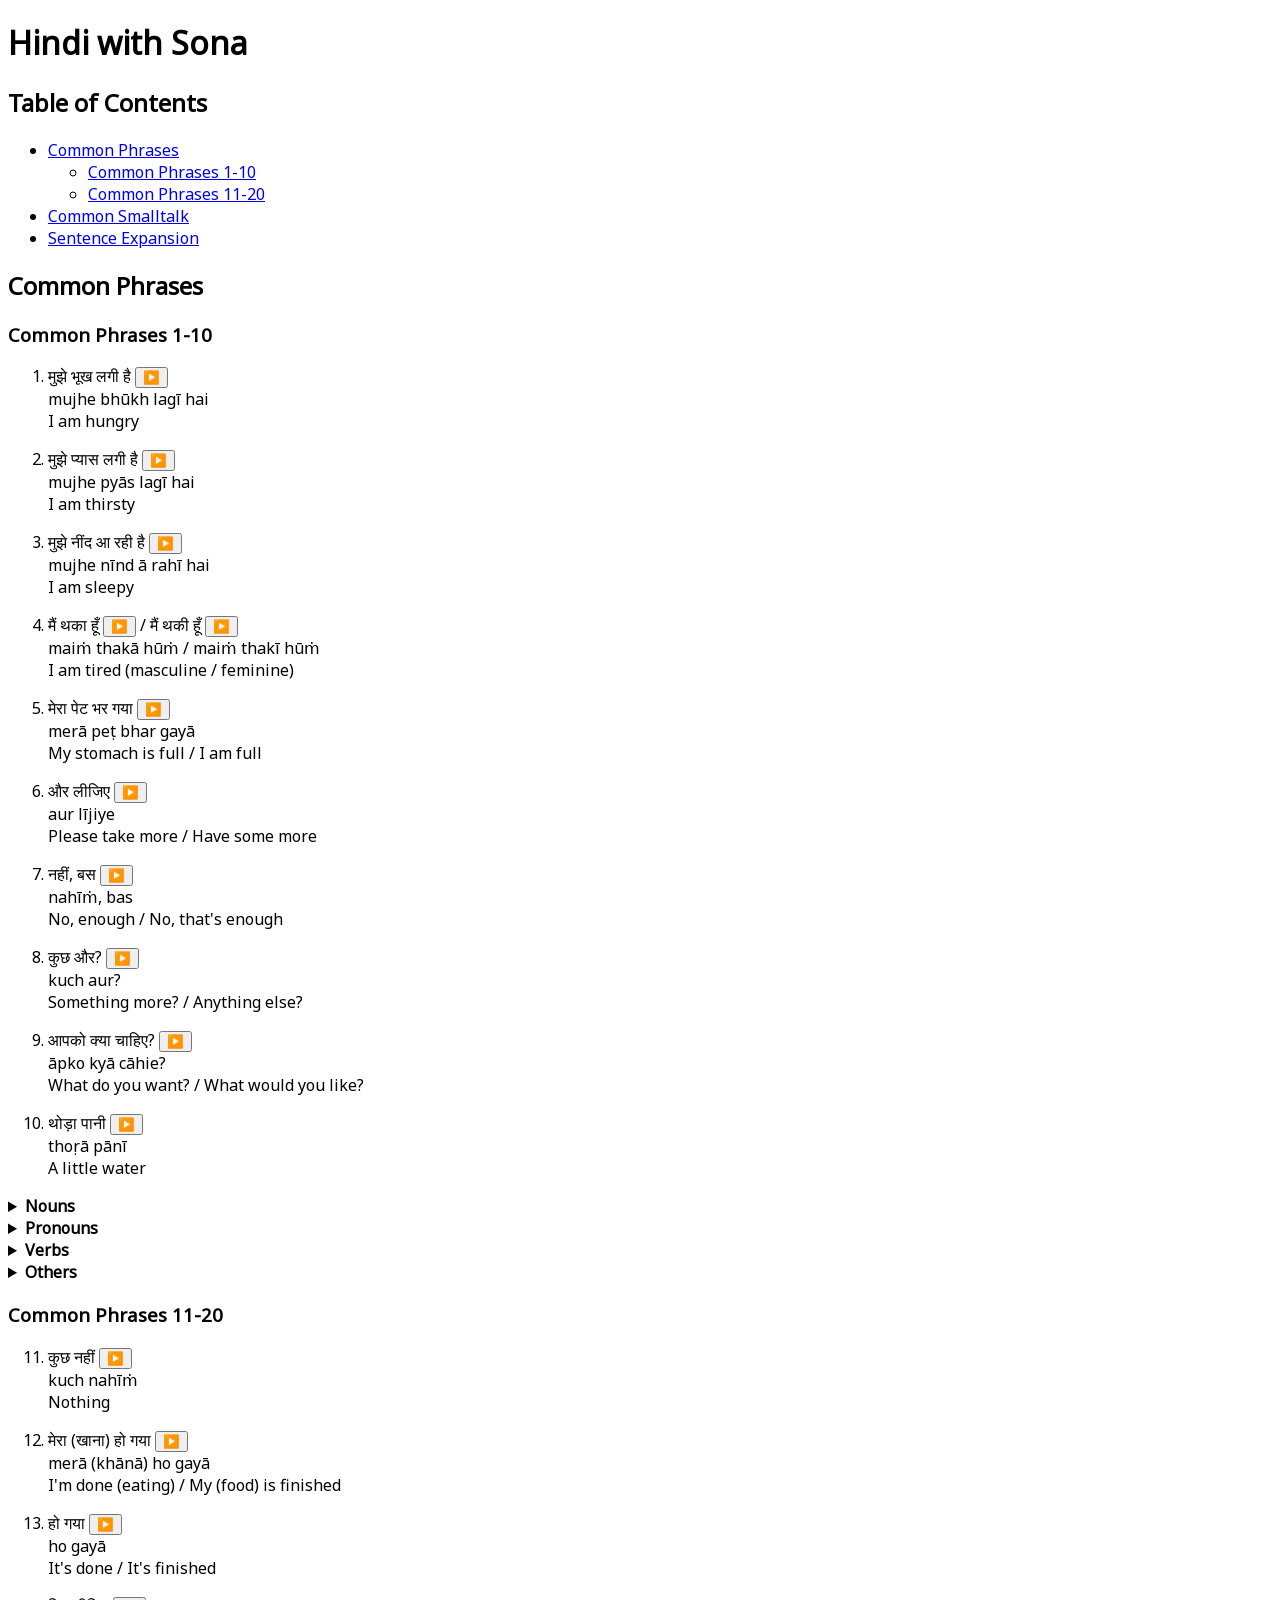
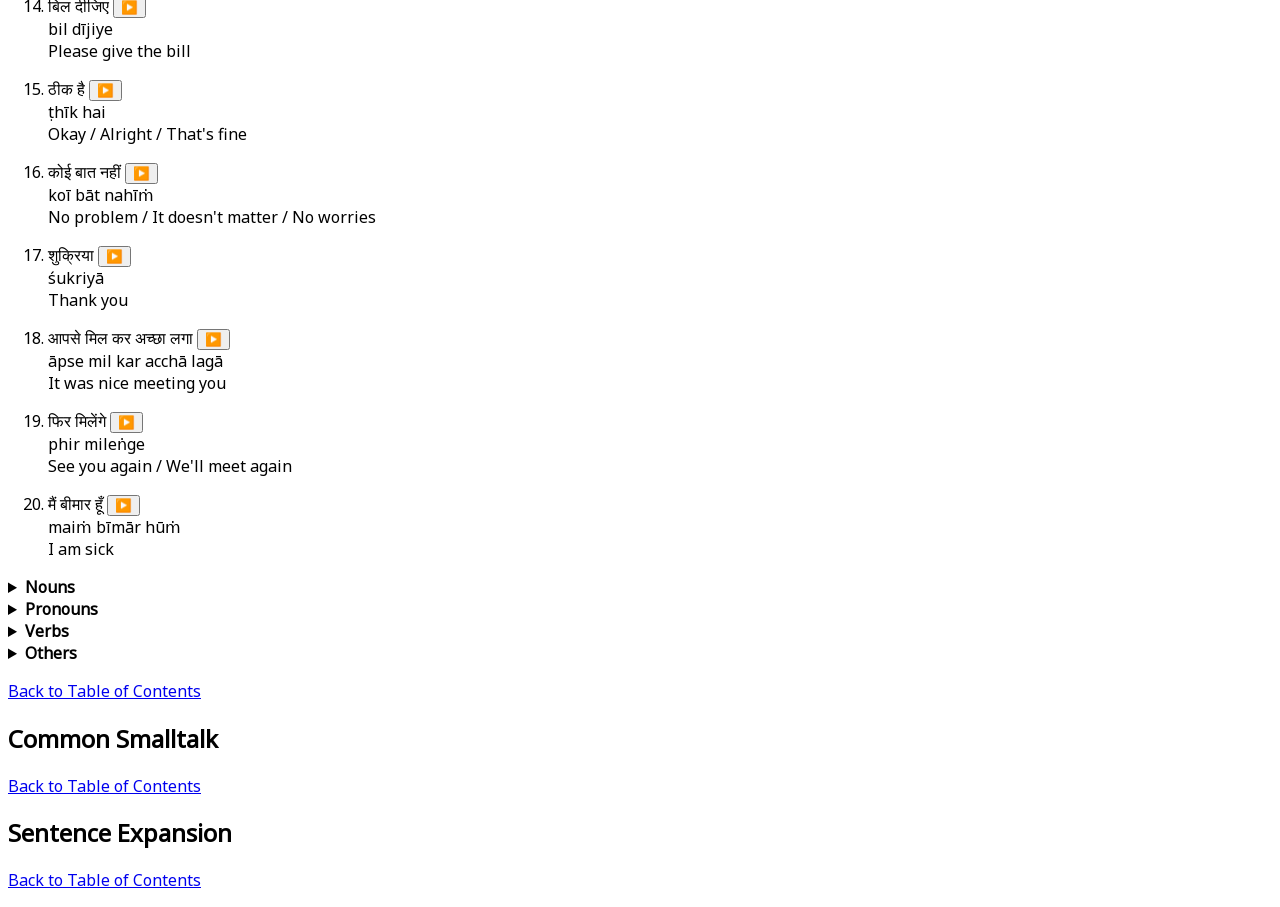
==== all-material/index.html @ 8a40b981 "list pronouns for common phrases 11-20" ====
<!DOCTYPE html>
<html lang="en">
<head>
    <meta charset="UTF-8">
    <meta name="viewport" content="width=device-width, initial-scale=1.0">
    <title>Hindi with Sona</title>
    <link rel="stylesheet" href="styles.css">
    <script>
        function playAudio(audioFile) {
            const audio = new Audio(audioFile);
            audio.play();
        }
    </script>
</head>
<body>
    <!-- 
    HINDI WITH SONA - SINGLE PAGE DOCUMENT
    
    Purpose: Single-page HTML document for Hindi language content
    Target audience: Hindi language learners
    
    Structure:
    - Single page with sections for different content
    - Local assets (images, audio files) referenced from same directory
    - Simple, clean layout without complex navigation
    
    Assets:
    - Images: Place image files in same directory, reference with relative paths
    - Audio: Place audio files in same directory for pronunciation examples
    - All assets should be web-compatible formats (jpg, png, mp3, etc.)
    
    Technical notes:
    - Responsive design for mobile and desktop viewing
    - Support for Devanagari script display
    - Basic accessibility (semantic HTML, alt text for images)
    - Optional: JavaScript may be added later for interactive features
    
    When adding content:
    - Use semantic HTML elements (section, article, etc.)
    - Include alt text for all images
    - Use relative paths for local assets
    - Keep mobile-friendly design in mind
    -->
    
    <header>
        <h1>Hindi with Sona</h1>
    </header>
    
    <nav id="table-of-contents">
        <h2>Table of Contents</h2>
        <ul>
            <li><a href="#common-phrases">Common Phrases</a>
                <ul>
                    <li><a href="#common-phrases-1-10">Common Phrases 1-10</a></li>
                    <li><a href="#common-phrases-11-20">Common Phrases 11-20</a></li>
                </ul>
            </li>
            <li><a href="#common-smalltalk">Common Smalltalk</a></li>
            <li><a href="#sentence-expansion">Sentence Expansion</a></li>
        </ul>
    </nav>
    
    <main>
        <section id="common-phrases">
            <h2>Common Phrases</h2>
            
            <section id="common-phrases-1-10">
                <h3>Common Phrases 1-10</h3>
                <!-- 
                COMMON PHRASES LIST STRUCTURE
                
                Each phrase entry should follow this exact format:
                <li>
                    <div class="hindi-devanagari">[Devanagari script]</div>
                    <div class="hindi-romanized">[Standard romanization with diacritics]</div>
                    <div class="hindi-english">[English translation]</div>
                </li>
                
                Guidelines for adding new phrases:
                - Convert user's romanized input to proper Devanagari script
                - Use standard IAST romanization with diacritics (ā, ī, ū, etc.)
                - Provide accurate English translation
                - Maintain numbered list structure
                - Add new items at the end of the <ol> before the closing </ol>
                -->
                <ol class="spaced-list">
                    <li>
                        <div class="hindi-devanagari">मुझे भूख लगी है <button class="audio-btn" onclick="playAudio('common-phrases/01-मुझे_भूख_लगी_है.mp3')">▶️</button></div>
                        <div class="hindi-romanized">mujhe bhūkh lagī hai</div>
                        <div class="hindi-english">I am hungry</div>
                    </li>
                    <li>
                        <div class="hindi-devanagari">मुझे प्यास लगी है <button class="audio-btn" onclick="playAudio('common-phrases/02-मुझे_प्यास_लगी_है.mp3')">▶️</button></div>
                        <div class="hindi-romanized">mujhe pyās lagī hai</div>
                        <div class="hindi-english">I am thirsty</div>
                    </li>
                    <li>
                        <div class="hindi-devanagari">मुझे नींद आ रही है <button class="audio-btn" onclick="playAudio('common-phrases/03-मुझे_नींद_आ_रही_है.mp3')">▶️</button></div>
                        <div class="hindi-romanized">mujhe nīnd ā rahī hai</div>
                        <div class="hindi-english">I am sleepy</div>
                    </li>
                    <li>
                        <div class="hindi-devanagari">
                            मैं थका हूँ <button class="audio-btn" onclick="playAudio('common-phrases/04a-मैं_थका_हूँ.mp3')">▶️</button> / 
                            मैं थकी हूँ <button class="audio-btn" onclick="playAudio('common-phrases/04b-मैं_थकी_हूँ.mp3')">▶️</button>
                        </div>
                        <div class="hindi-romanized">maiṁ thakā hūṁ / maiṁ thakī hūṁ</div>
                        <div class="hindi-english">I am tired (masculine / feminine)</div>
                    </li>
                    <li>
                        <div class="hindi-devanagari">मेरा पेट भर गया <button class="audio-btn" onclick="playAudio('common-phrases/05-मेरा_पेट_भर_गया.mp3')">▶️</button></div>
                        <div class="hindi-romanized">merā peṭ bhar gayā</div>
                        <div class="hindi-english">My stomach is full / I am full</div>
                    </li>
                    <li>
                        <div class="hindi-devanagari">और लीजिए <button class="audio-btn" onclick="playAudio('common-phrases/06-और_लीजिए.mp3')">▶️</button></div>
                        <div class="hindi-romanized">aur līji​ye</div>
                        <div class="hindi-english">Please take more / Have some more</div>
                    </li>
                    <li>
                        <div class="hindi-devanagari">नहीं, बस <button class="audio-btn" onclick="playAudio('common-phrases/07-नहीं,_बस.mp3')">▶️</button></div>
                        <div class="hindi-romanized">nahīṁ, bas</div>
                        <div class="hindi-english">No, enough / No, that's enough</div>
                    </li>
                    <li>
                        <div class="hindi-devanagari">कुछ और? <button class="audio-btn" onclick="playAudio('common-phrases/08-कुछ_और%3F.mp3')">▶️</button></div>
                        <div class="hindi-romanized">kuch aur?</div>
                        <div class="hindi-english">Something more? / Anything else?</div>
                    </li>
                    <li>
                        <div class="hindi-devanagari">आपको क्या चाहिए? <button class="audio-btn" onclick="playAudio('common-phrases/09-आपको_क्या_चाहिए%3F.mp3')">▶️</button></div>
                        <div class="hindi-romanized">āpko kyā cāhie?</div>
                        <div class="hindi-english">What do you want? / What would you like?</div>
                    </li>
                    <li>
                        <div class="hindi-devanagari">थोड़ा पानी <button class="audio-btn" onclick="playAudio('common-phrases/10-थोड़ा_पानी.mp3')">▶️</button></div>
                        <div class="hindi-romanized">thoṛā pānī</div>
                        <div class="hindi-english">A little water</div>
                    </li>
                </ol>
                
                <details>
                    <summary><strong>Nouns</strong></summary>
                    <ul>
                        <li>भूख – bhūkh – hunger</li>
                        <li>प्यास – pyās – thirst</li>
                        <li>नींद – nīnd – sleep</li>
                        <li>पेट – peṭ – stomach</li>
                        <li>पानी – pānī – water</li>
                    </ul>
                </details>
                
                <details>
                    <summary><strong>Pronouns</strong></summary>
                    <ul>
                        <li>मैं – maiṁ – I</li>
                        <li>मुझे – mujhe – to me / me (dative/accusative)</li>
                        <li>मेरा – merā – my / mine (masculine object)</li>
                        <li>आपको – āpko – to you / you (dative/accusative, polite)</li>
                    </ul>
                </details>
                
                <details>
                    <summary><strong>Verbs</strong></summary>
                    <ul>
                        <li>होना – honā – to be
                            <ul>
                                <li>हूँ – hūṁ – am (first person)</li>
                                <li>है – hai – is/am/are</li>
                            </ul>
                        </li>
                        <li>लगना – lagnā – to feel/seem
                            <ul>
                                <li>लगी है – lagī hai – feels/seems (feminine)</li>
                            </ul>
                        </li>
                        <li>आना – ānā – to come
                            <ul>
                                <li>आ रही है – ā rahī hai – is coming (continuous, feminine)</li>
                            </ul>
                        </li>
                        <li>भरना – bharnā – to fill/become full
                            <ul>
                                <li>भर गया – bhar gayā – became full (past perfect, masculine)</li>
                            </ul>
                        </li>
                        <li>लेना – lenā – to take
                            <ul>
                                <li>लीजिए – lījiye – please take (polite imperative)</li>
                            </ul>
                        </li>
                        <li>चाहना – cāhnā – to want
                            <ul>
                                <li>चाहिए – cāhiye – want/need</li>
                            </ul>
                        </li>
                    </ul>
                </details>

                <details>
                    <summary><strong>Others</strong></summary>
                    <ul>
                        <li>थका/थकी – thakā/thakī – tired (masculine/feminine)</li>
                        <li>थोड़ा – thoṛā – a little/some</li>
                        <li>और – aur – more/additional</li>
                        <li>कुछ – kuch – some/something</li>
                        <li>क्या – kyā – what</li>
                        <li>नहीं – nahīṁ – no/not</li>
                        <li>बस – bas – enough/just/stop</li>
                    </ul>
                </details>
            </section>
            
            <section id="common-phrases-11-20">
                <h3>Common Phrases 11-20</h3>
                <!-- 
                COMMON PHRASES LIST STRUCTURE
                
                Each phrase entry should follow this exact format:
                <li>
                    <div class="hindi-devanagari">[Devanagari script]</div>
                    <div class="hindi-romanized">[Standard romanization with diacritics]</div>
                    <div class="hindi-english">[English translation]</div>
                </li>
                
                Guidelines for adding new phrases:
                - Convert user's romanized input to proper Devanagari script
                - Use standard IAST romanization with diacritics (ā, ī, ū, etc.)
                - Provide accurate English translation
                - Maintain numbered list structure
                - Add new items at the end of the <ol> before the closing </ol>
                -->
                <ol class="spaced-list" start="11">
                    <li>
                        <div class="hindi-devanagari">कुछ नहीं <button class="audio-btn" onclick="playAudio('common-phrases/11-कुछ_नहीं.mp3')">▶️</button></div>
                        <div class="hindi-romanized">kuch nahīṁ</div>
                        <div class="hindi-english">Nothing</div>
                    </li>
                    <li>
                        <div class="hindi-devanagari">मेरा (खाना) हो गया <button class="audio-btn" onclick="playAudio('common-phrases/12-मेरा_हो_गया.mp3')">▶️</button></div>
                        <div class="hindi-romanized">merā (khānā) ho gayā</div>
                        <div class="hindi-english">I'm done (eating) / My (food) is finished</div>
                    </li>
                    <li>
                        <div class="hindi-devanagari">हो गया <button class="audio-btn" onclick="playAudio('common-phrases/13-हो_गया.mp3')">▶️</button></div>
                        <div class="hindi-romanized">ho gayā</div>
                        <div class="hindi-english">It's done / It's finished</div>
                    </li>
                    <li>
                        <div class="hindi-devanagari">बिल दीजिए <button class="audio-btn" onclick="playAudio('common-phrases/14-बिल_दीजिए.mp3')">▶️</button></div>
                        <div class="hindi-romanized">bil dījiye</div>
                        <div class="hindi-english">Please give the bill</div>
                    </li>
                    <li>
                        <div class="hindi-devanagari">ठीक है <button class="audio-btn" onclick="playAudio('common-phrases/15-ठीक_है.mp3')">▶️</button></div>
                        <div class="hindi-romanized">ṭhīk hai</div>
                        <div class="hindi-english">Okay / Alright / That's fine</div>
                    </li>
                    <li>
                        <div class="hindi-devanagari">कोई बात नहीं <button class="audio-btn" onclick="playAudio('common-phrases/16-कोई_बात_नहीं.mp3')">▶️</button></div>
                        <div class="hindi-romanized">koī bāt nahīṁ</div>
                        <div class="hindi-english">No problem / It doesn't matter / No worries</div>
                    </li>
                    <li>
                        <div class="hindi-devanagari">शुक्रिया <button class="audio-btn" onclick="playAudio('common-phrases/17-शुक्रिया.mp3')">▶️</button></div>
                        <div class="hindi-romanized">śukriyā</div>
                        <div class="hindi-english">Thank you</div>
                    </li>
                    <li>
                        <div class="hindi-devanagari">आपसे मिल कर अच्छा लगा <button class="audio-btn" onclick="playAudio('common-phrases/18-आपसे_मिल_कर_अच्छा_लगा.mp3')">▶️</button></div>
                        <div class="hindi-romanized">āpse mil kar acchā lagā</div>
                        <div class="hindi-english">It was nice meeting you</div>
                    </li>
                    <li>
                        <div class="hindi-devanagari">फिर मिलेंगे <button class="audio-btn" onclick="playAudio('common-phrases/19-फिर_मिलेंगे.mp3')">▶️</button></div>
                        <div class="hindi-romanized">phir mileṅge</div>
                        <div class="hindi-english">See you again / We'll meet again</div>
                    </li>
                    <li>
                        <div class="hindi-devanagari">मैं बीमार हूँ <button class="audio-btn" onclick="playAudio('common-phrases/20-मैं_बीमार_हूँ.mp3')">▶️</button></div>
                        <div class="hindi-romanized">maiṁ bīmār hūṁ</div>
                        <div class="hindi-english">I am sick</div>
                    </li>
                </ol>
                
                <details>
                    <summary><strong>Nouns</strong></summary>
                    <ul>
                        <!-- Vocabulary from phrases 11-20 will be added here -->
                    </ul>
                </details>
                
                <details>
                    <summary><strong>Pronouns</strong></summary>
                    <ul>
                        <li>मैं – maiṁ – I</li>
                        <li>मेरा – merā – my / mine (masculine object)</li>
                        <li>आपसे – āpse – from you / with you (polite)</li>
                    </ul>
                </details>
                
                <details>
                    <summary><strong>Verbs</strong></summary>
                    <ul>
                        <li>होना – honā – to be
                            <ul>
                                <li>है – hai – is/am/are</li>
                                <li>हो गया – ho gayā – became/got done (past perfect, masculine)</li>
                            </ul>
                        </li>
                        <li>देना – denā – to give
                            <ul>
                                <li>दीजिए – dījiye – please give (polite imperative)</li>
                            </ul>
                        </li>
                        <li>लगना – lagnā – to feel/seem
                            <ul>
                                <li>लगा – lagā – felt/seemed (past tense, masculine)</li>
                            </ul>
                        </li>
                        <li>मिलना – milnā – to meet
                            <ul>
                                <li>मिल कर – mil kar – having met/after meeting</li>
                                <li>मिलेंगे – mileṅge – will meet (future tense)</li>
                            </ul>
                        </li>
                    </ul>
                </details>

                <details>
                    <summary><strong>Others</strong></summary>
                    <ul>
                        <!-- Other vocabulary from phrases 11-20 will be added here -->
                    </ul>
                </details>
            </section>
            
            <p><a href="#table-of-contents">Back to Table of Contents</a></p>
        </section>
        
        <section id="common-smalltalk">
            <h2>Common Smalltalk</h2>
            <!-- Content for common smalltalk will go here -->
            <p><a href="#table-of-contents">Back to Table of Contents</a></p>
        </section>
        
        <section id="sentence-expansion">
            <h2>Sentence Expansion</h2>
            <!-- Content for sentence expansion will go here -->
            <p><a href="#table-of-contents">Back to Table of Contents</a></p>
        </section>
    </main>
</body>
</html>
---- all-material/styles.css ----
@font-face {
    font-family: 'Noto Sans';
    src: url('NotoSans-Regular.woff2') format('woff2');
    font-weight: normal;
    font-style: normal;
    font-display: swap;
}

body {
    font-family: 'Noto Sans', sans-serif;
}

.spaced-list li {
    margin-bottom: 1rem;
}
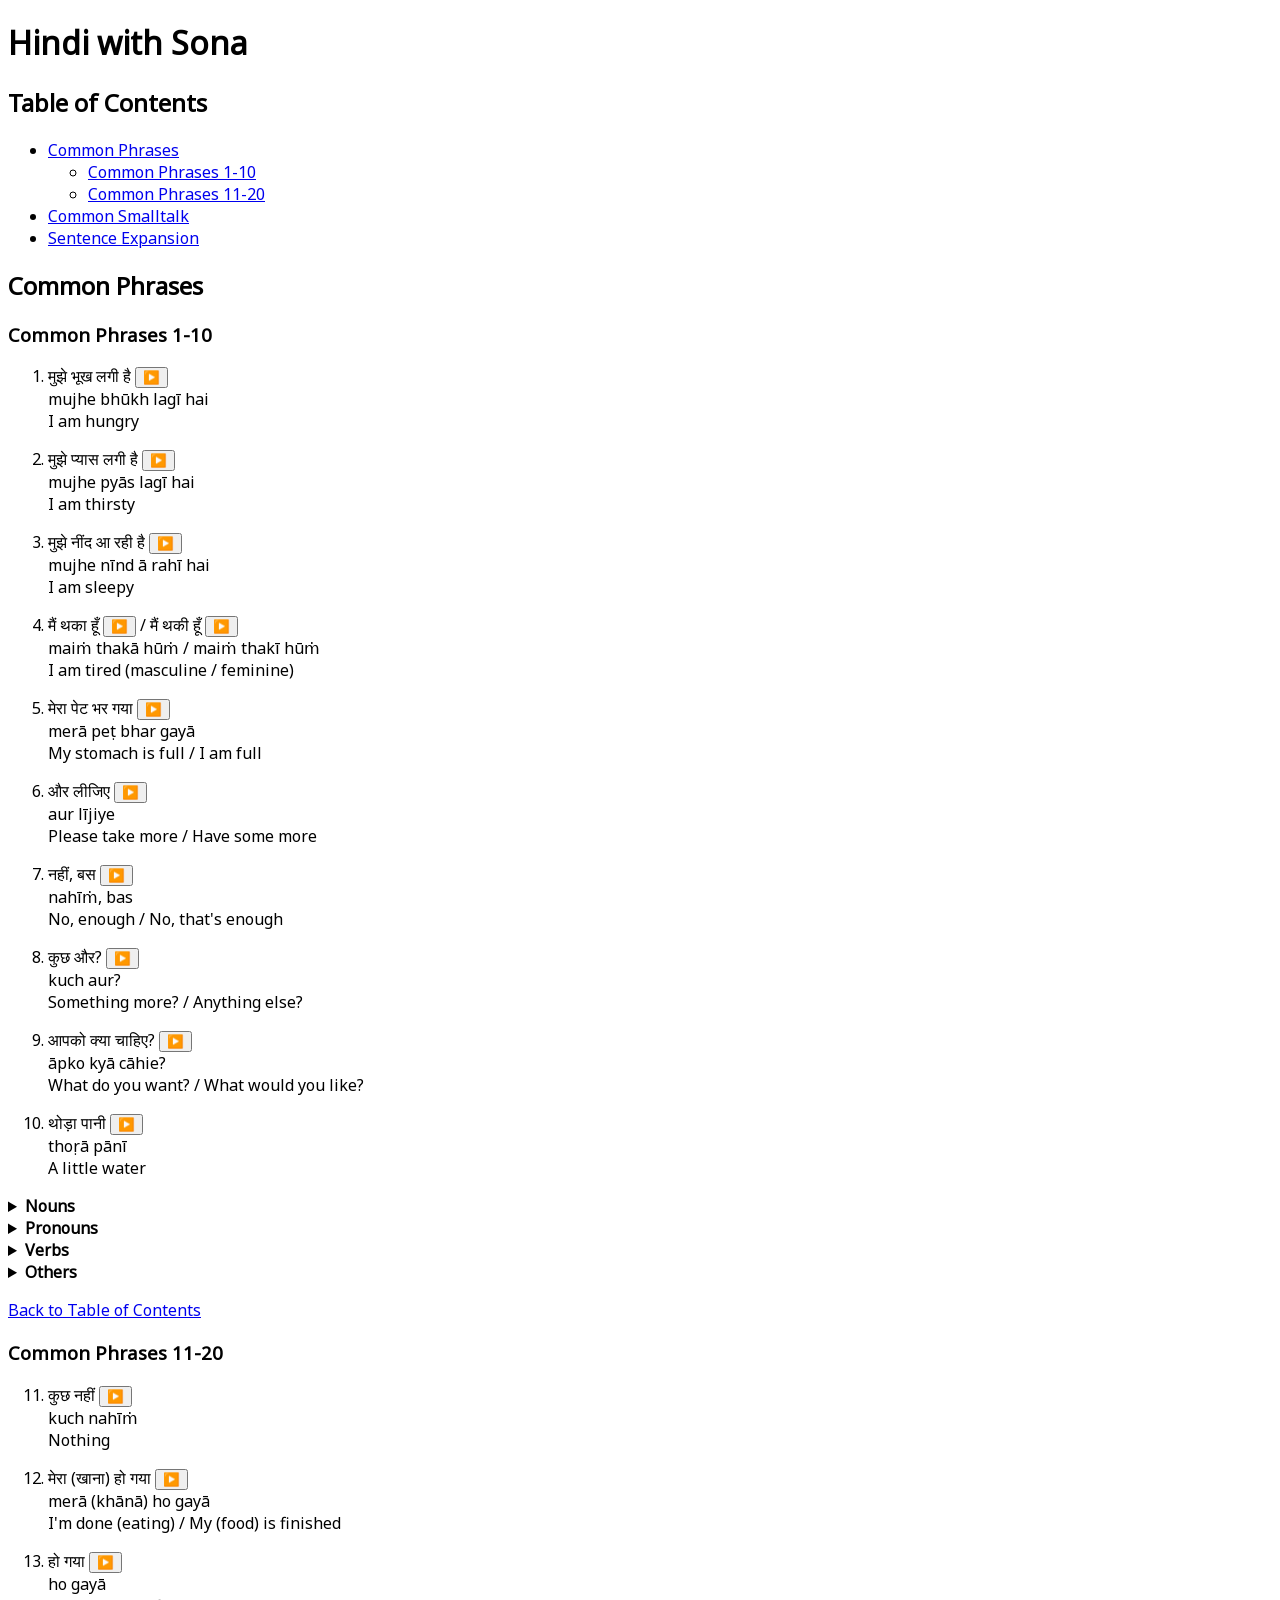
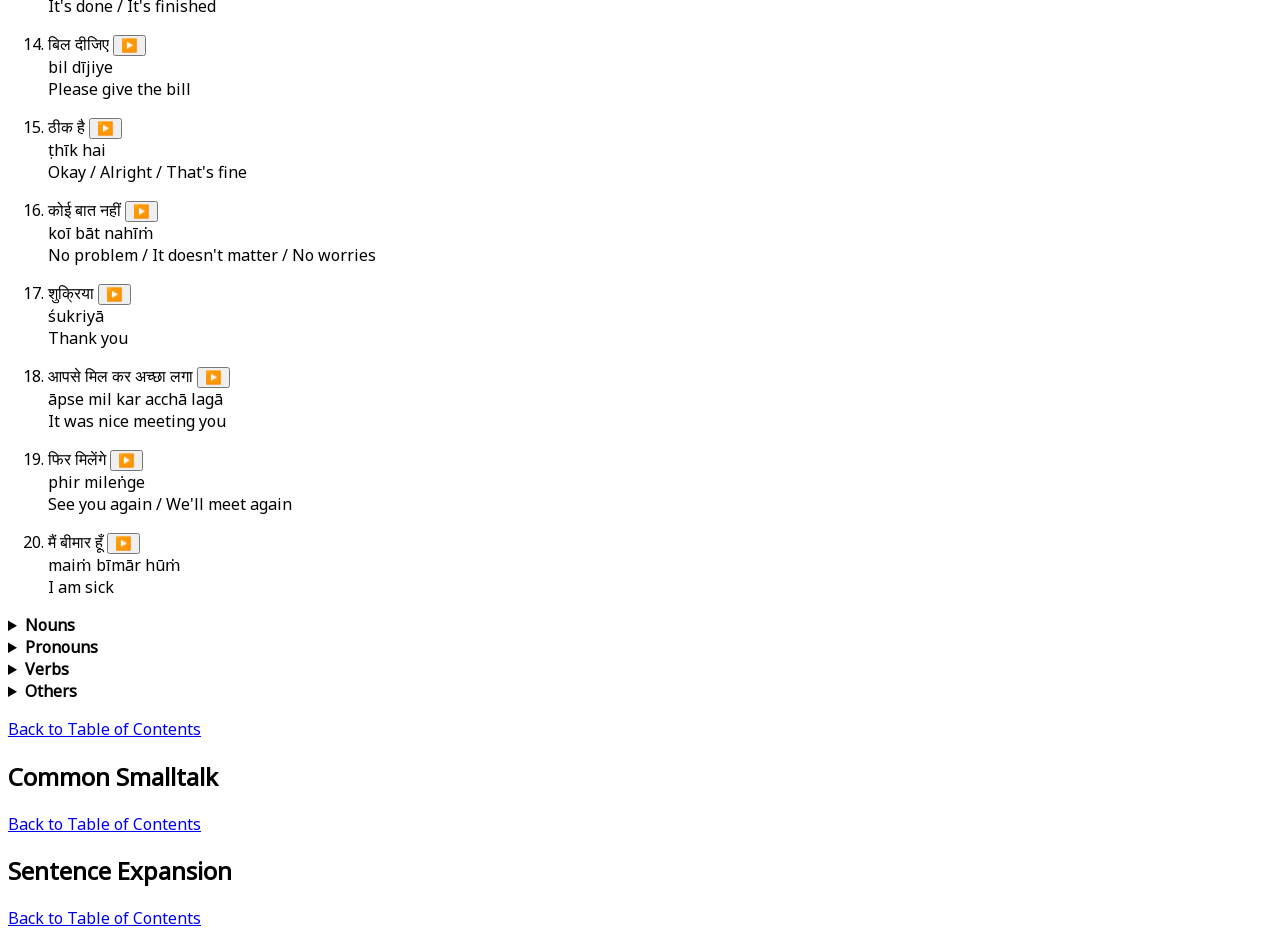
==== commit 0dbfecbd: "move 'back to toc' up" ====
--- a/all-material/index.html
+++ b/all-material/index.html
@@ -209,6 +209,8 @@
                         <li>बस – bas – enough/just/stop</li>
                     </ul>
                 </details>
+
+                <p><a href="#table-of-contents">Back to Table of Contents</a></p>
             </section>
             
             <section id="common-phrases-11-20">
@@ -286,7 +288,9 @@
                 <details>
                     <summary><strong>Nouns</strong></summary>
                     <ul>
-                        <!-- Vocabulary from phrases 11-20 will be added here -->
+                        <li>खाना – khānā – food</li>
+                        <li>बिल – bil – bill</li>
+                        <li>बात – bāt – matter / thing / talk</li>
                     </ul>
                 </details>
                 
@@ -330,12 +334,18 @@
                 <details>
                     <summary><strong>Others</strong></summary>
                     <ul>
-                        <!-- Other vocabulary from phrases 11-20 will be added here -->
-                    </ul>
-                </details>
+                        <li>कोई – koī – any / anyone / some (indefinite determiner)</li>
+                        <li>ठीक – ṭhīk – okay / fine / correct</li>
+                        <li>शुक्रिया – śukriyā – thank you (interjection)</li>
+                        <li>अच्छा – acchā – good / nice</li>
+                        <li>फिर – phir – again / then</li>
+                        <li>बीमार – bīmār – sick / ill</li>
+                    </ul>
+                </details>
+
+                <p><a href="#table-of-contents">Back to Table of Contents</a></p>
             </section>
-            
-            <p><a href="#table-of-contents">Back to Table of Contents</a></p>
+
         </section>
         
         <section id="common-smalltalk">
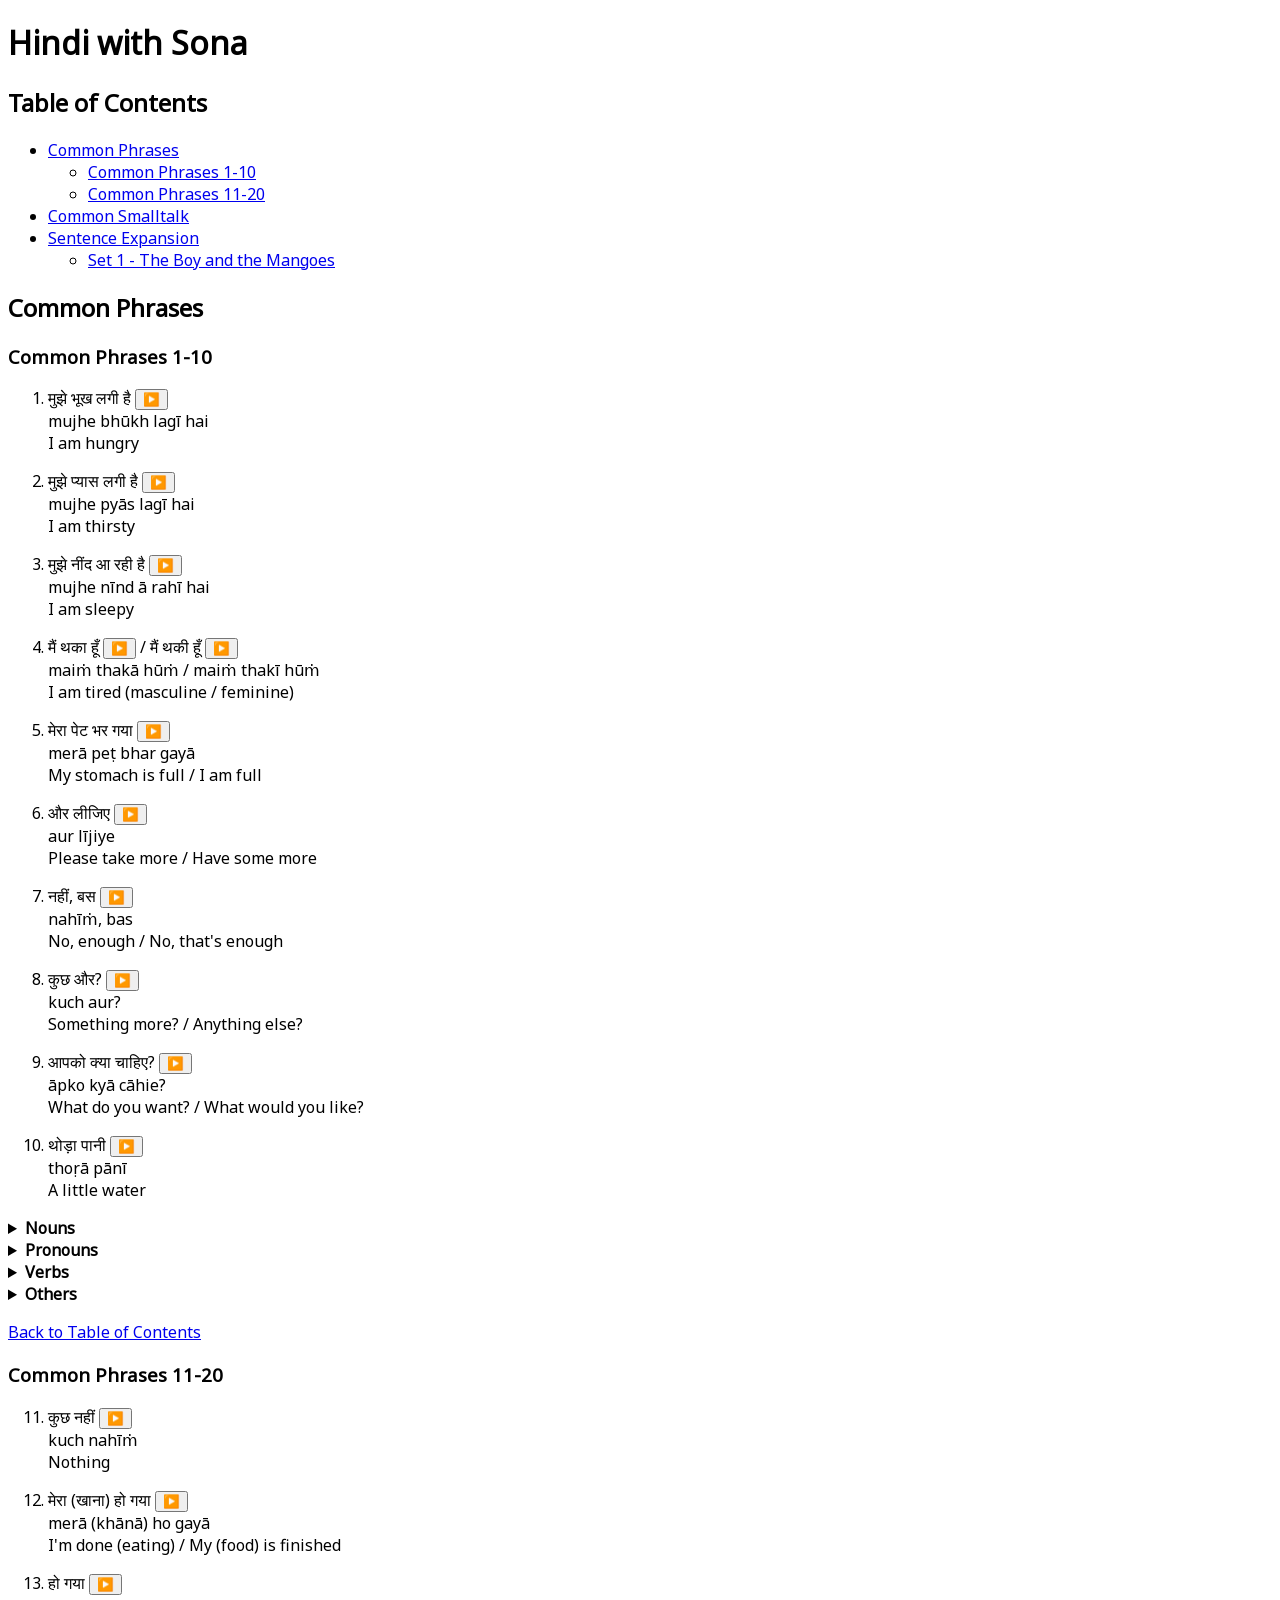
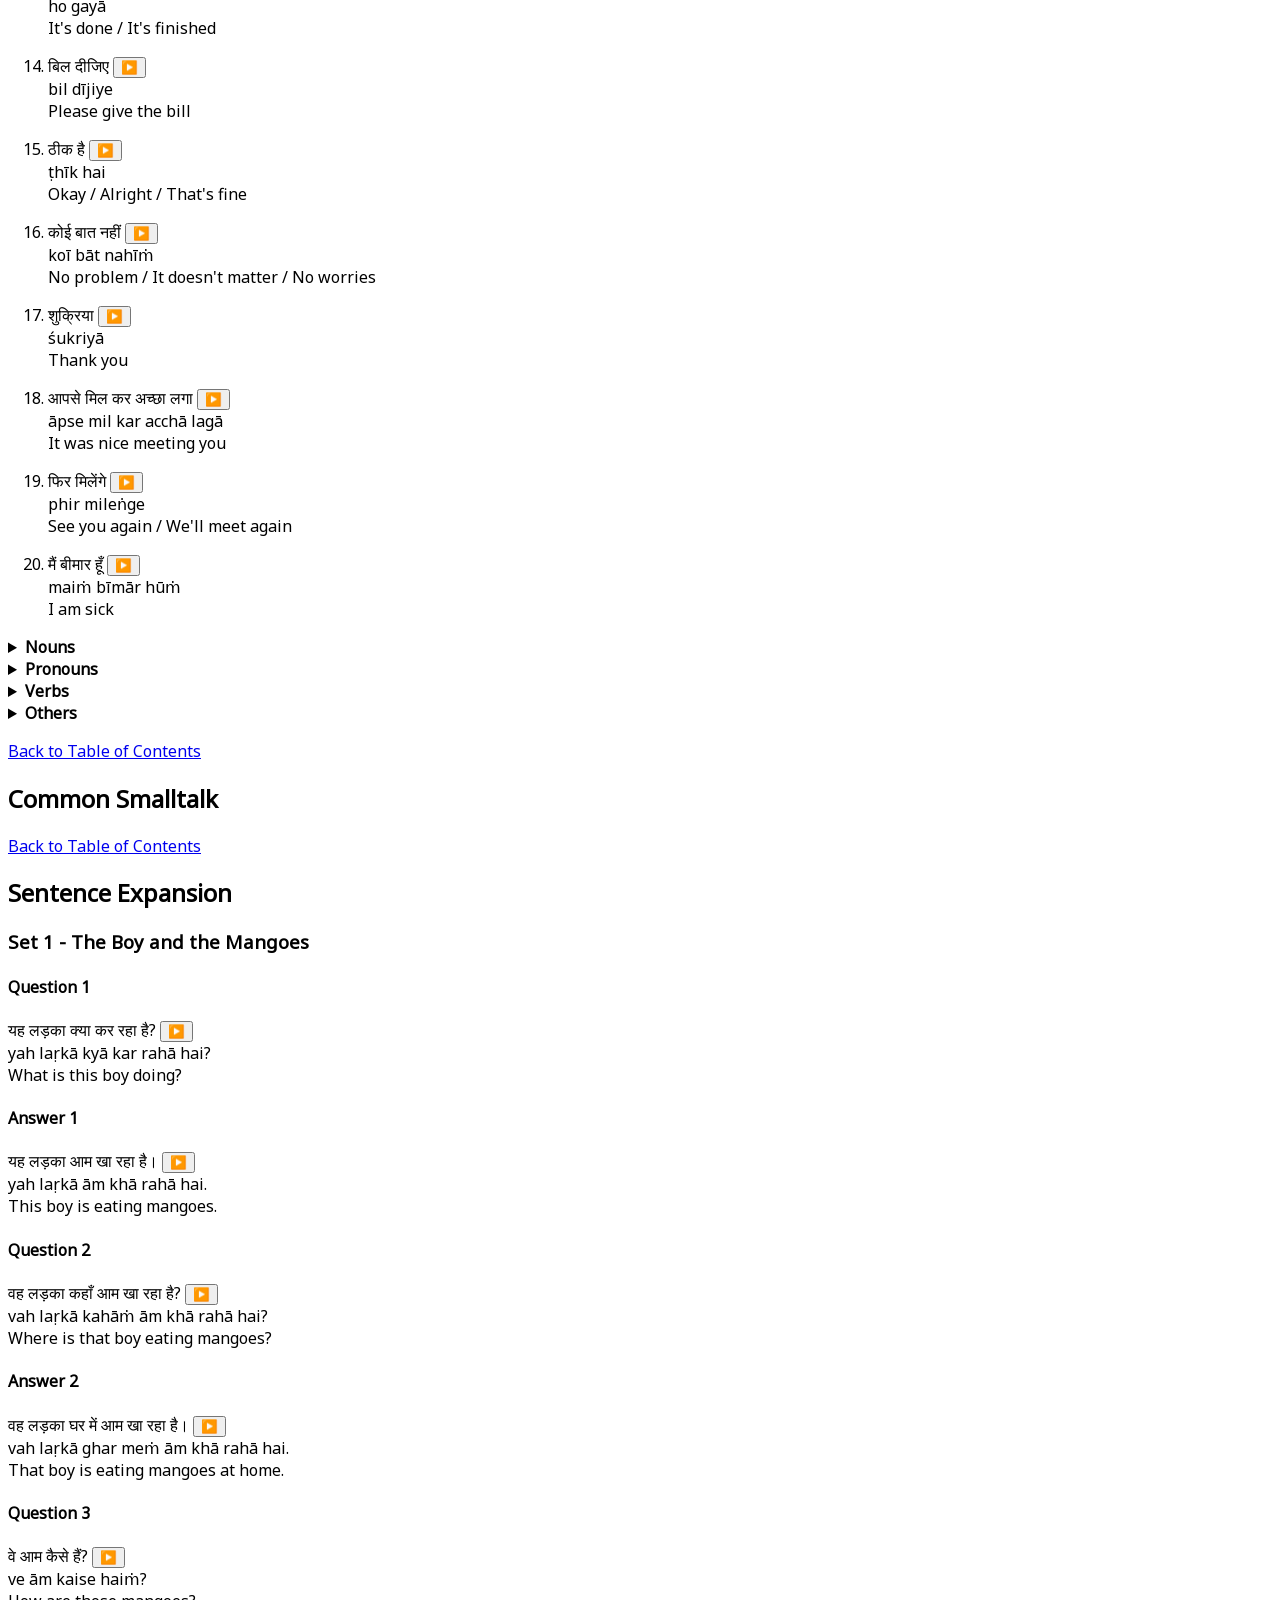
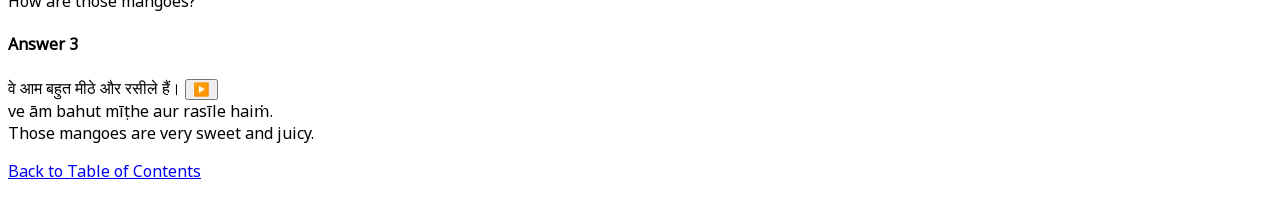
==== commit 145d2cd8: "adding sentence expansion set 1" ====
--- a/all-material/index.html
+++ b/all-material/index.html
@@ -56,7 +56,11 @@
                 </ul>
             </li>
             <li><a href="#common-smalltalk">Common Smalltalk</a></li>
-            <li><a href="#sentence-expansion">Sentence Expansion</a></li>
+            <li><a href="#sentence-expansion">Sentence Expansion</a>
+                <ul>
+                    <li><a href="#sentence-expansion-set-01">Set 1 - The Boy and the Mangoes</a></li>
+                </ul>
+            </li>
         </ul>
     </nav>
     
@@ -356,8 +360,55 @@
         
         <section id="sentence-expansion">
             <h2>Sentence Expansion</h2>
-            <!-- Content for sentence expansion will go here -->
-            <p><a href="#table-of-contents">Back to Table of Contents</a></p>
+
+            <section id="sentence-expansion-set-01">
+                <h3>Set 1 - The Boy and the Mangoes</h3>
+                
+                <div>
+                    <h4>Question 1</h4>
+                    <div class="hindi-devanagari">यह लड़का क्या कर रहा है? <button class="audio-btn" onclick="playAudio('sentence-expansion/mangoes-q1.mp3')">▶️</button></div>
+                    <div class="hindi-romanized">yah laṛkā kyā kar rahā hai?</div>
+                    <div class="hindi-english">What is this boy doing?</div>
+                </div>
+                
+                <div>
+                    <h4>Answer 1</h4>
+                    <div class="hindi-devanagari">यह लड़का आम खा रहा है। <button class="audio-btn" onclick="playAudio('sentence-expansion/mangoes-a1.mp3')">▶️</button></div>
+                    <div class="hindi-romanized">yah laṛkā ām khā rahā hai.</div>
+                    <div class="hindi-english">This boy is eating mangoes.</div>
+                </div>
+                
+                <div>
+                    <h4>Question 2</h4>
+                    <div class="hindi-devanagari">वह लड़का कहाँ आम खा रहा है? <button class="audio-btn" onclick="playAudio('sentence-expansion/mangoes-q2.mp3')">▶️</button></div>
+                    <div class="hindi-romanized">vah laṛkā kahāṁ ām khā rahā hai?</div>
+                    <div class="hindi-english">Where is that boy eating mangoes?</div>
+                </div>
+                
+                <div>
+                    <h4>Answer 2</h4>
+                    <div class="hindi-devanagari">वह लड़का घर में आम खा रहा है। <button class="audio-btn" onclick="playAudio('sentence-expansion/mangoes-a2.mp3')">▶️</button></div>
+                    <div class="hindi-romanized">vah laṛkā ghar meṁ ām khā rahā hai.</div>
+                    <div class="hindi-english">That boy is eating mangoes at home.</div>
+                </div>
+                
+                <div>
+                    <h4>Question 3</h4>
+                    <div class="hindi-devanagari">वे आम कैसे हैं? <button class="audio-btn" onclick="playAudio('sentence-expansion/mangoes-q3.mp3')">▶️</button></div>
+                    <div class="hindi-romanized">ve ām kaise haiṁ?</div>
+                    <div class="hindi-english">How are those mangoes?</div>
+                </div>
+                
+                <div>
+                    <h4>Answer 3</h4>
+                    <div class="hindi-devanagari">वे आम बहुत मीठे और रसीले हैं। <button class="audio-btn" onclick="playAudio('sentence-expansion/mangoes-a3.mp3')">▶️</button></div>
+                    <div class="hindi-romanized">ve ām bahut mīṭhe aur rasīle haiṁ.</div>
+                    <div class="hindi-english">Those mangoes are very sweet and juicy.</div>
+                </div>
+
+                <p><a href="#table-of-contents">Back to Table of Contents</a></p>
+            </section>
+
         </section>
     </main>
 </body>
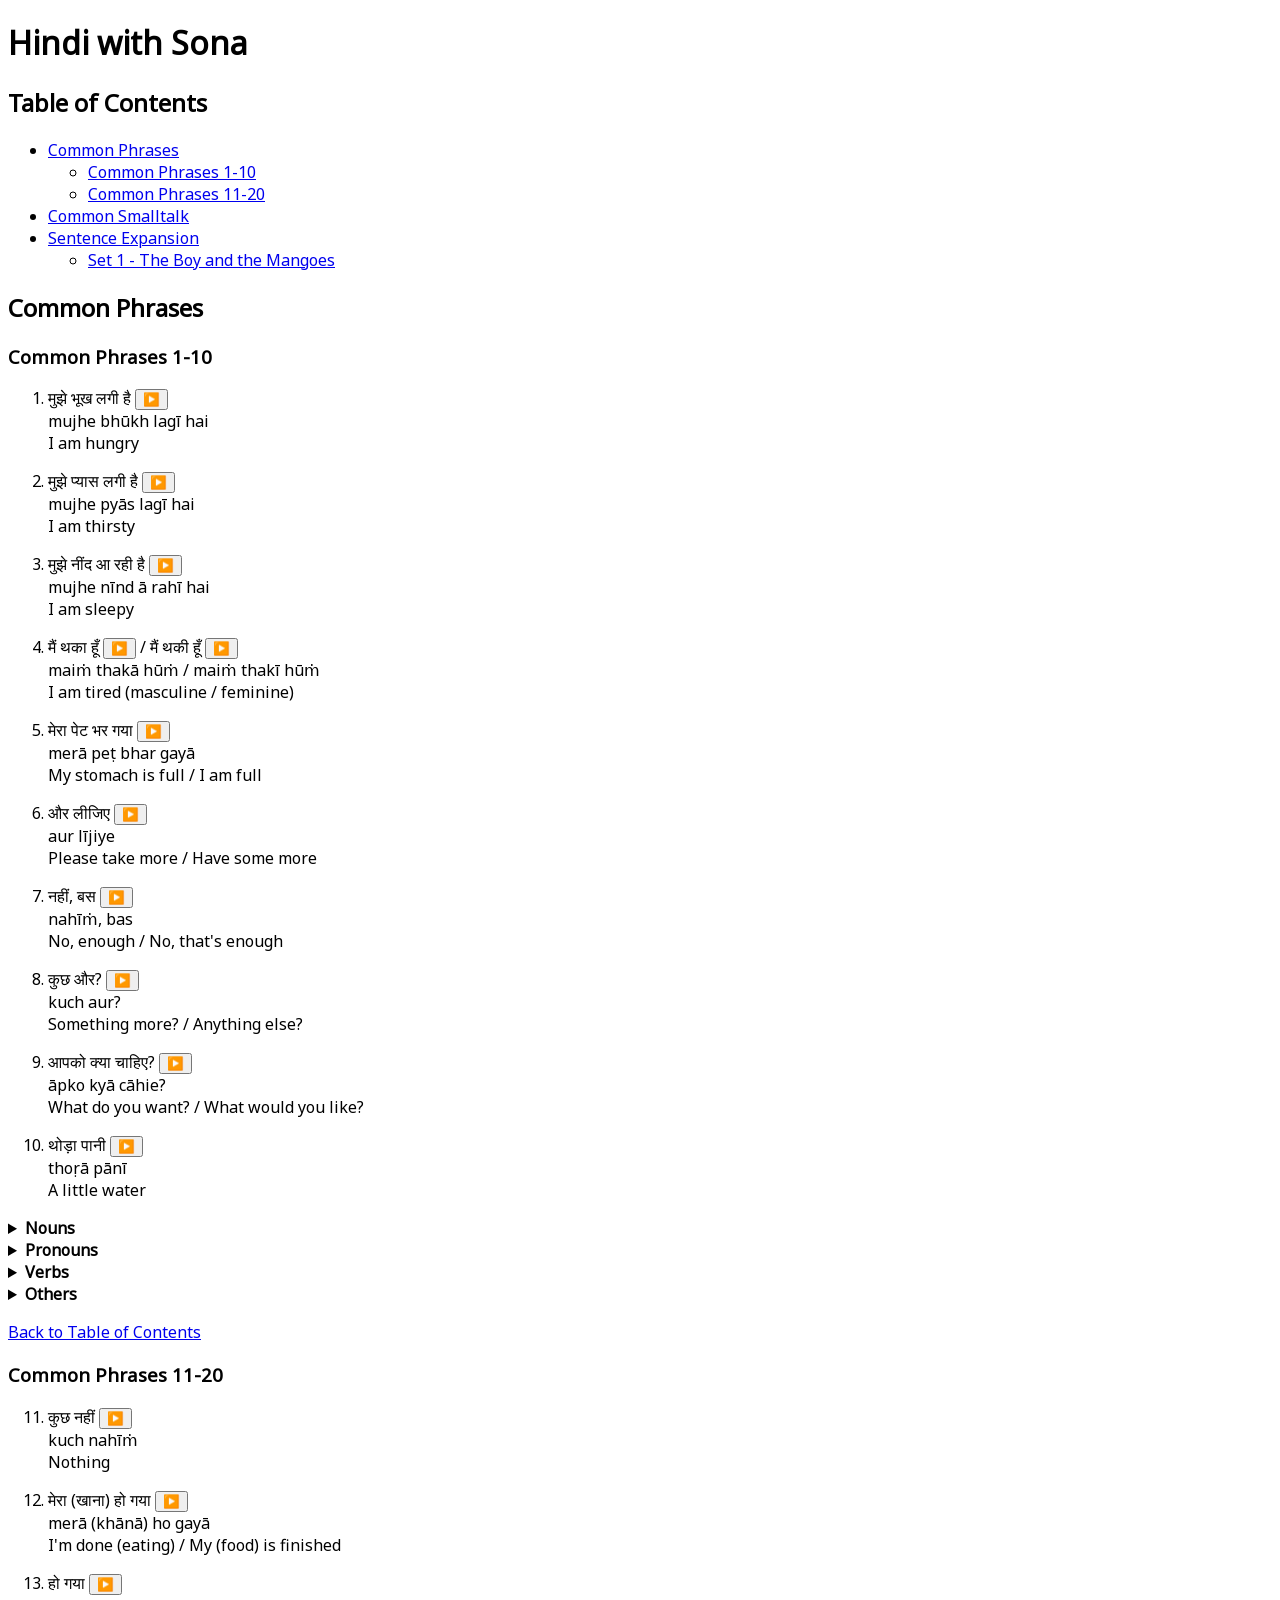
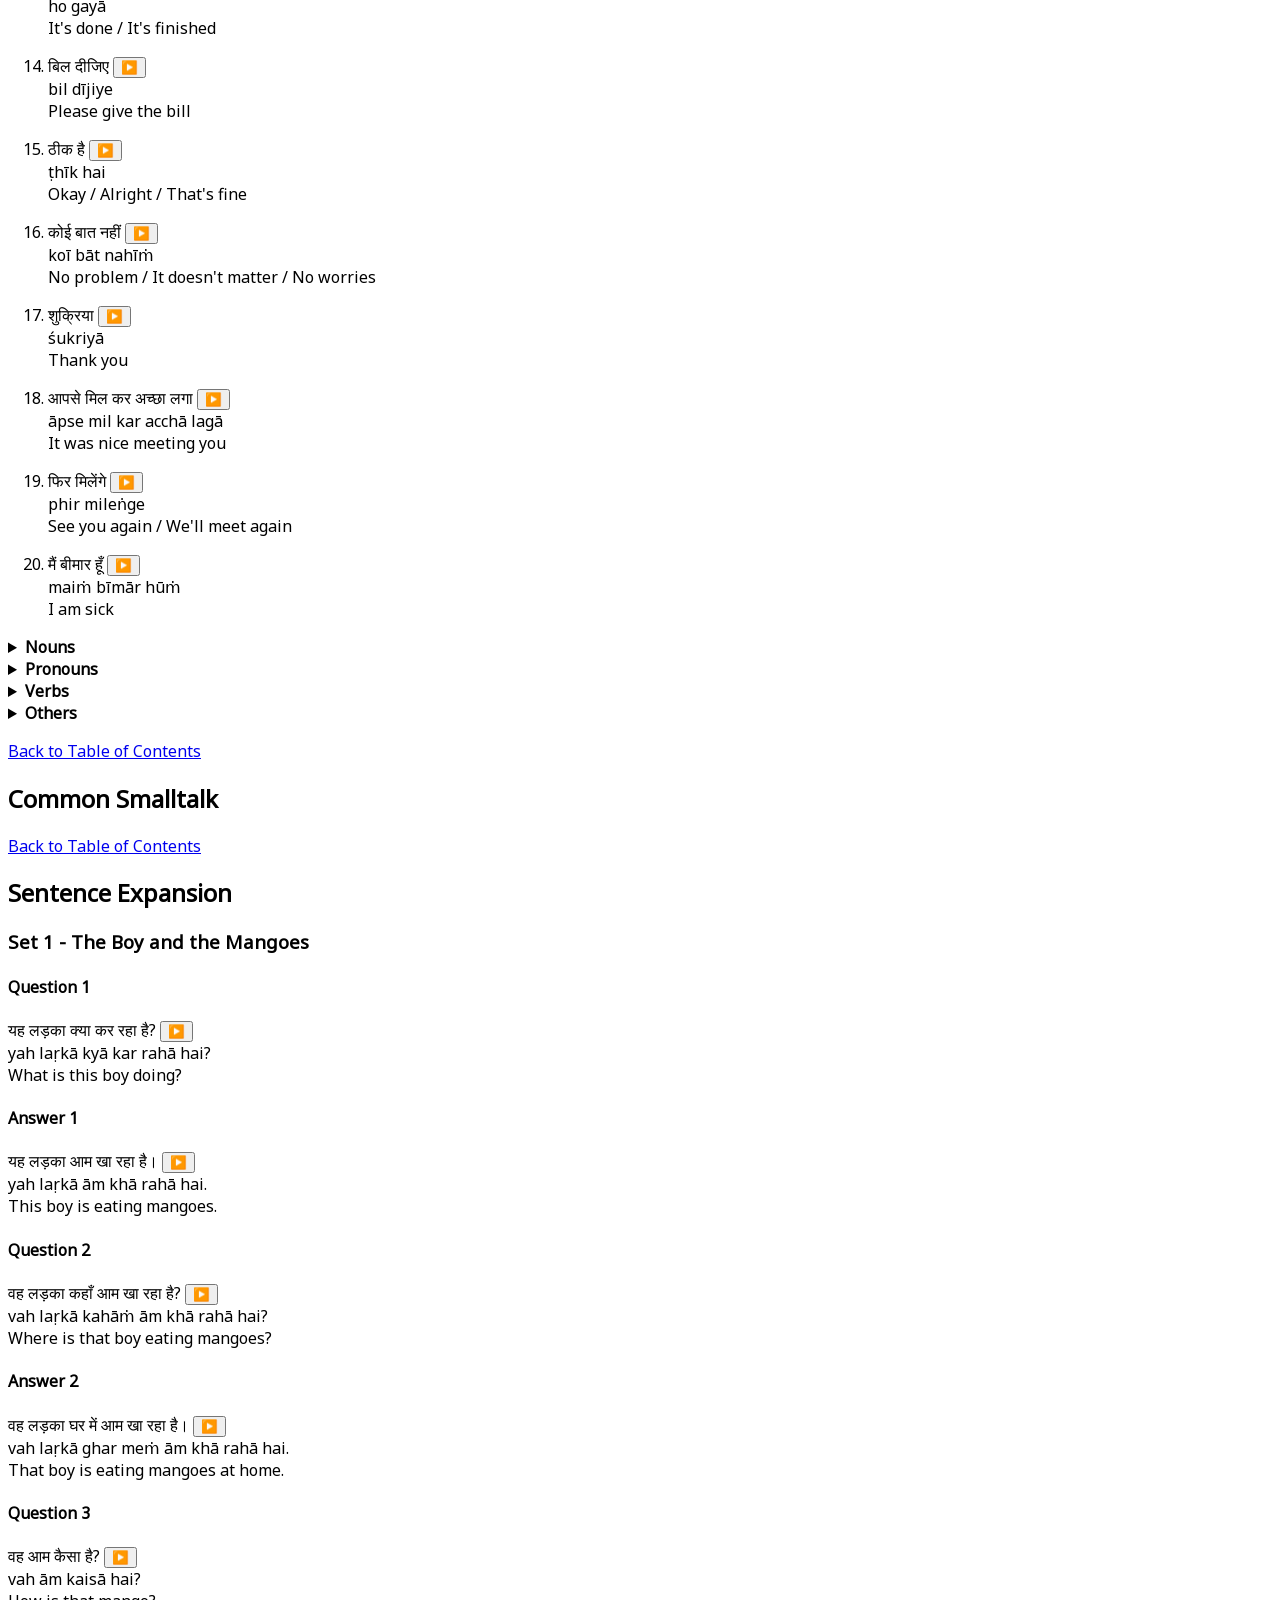
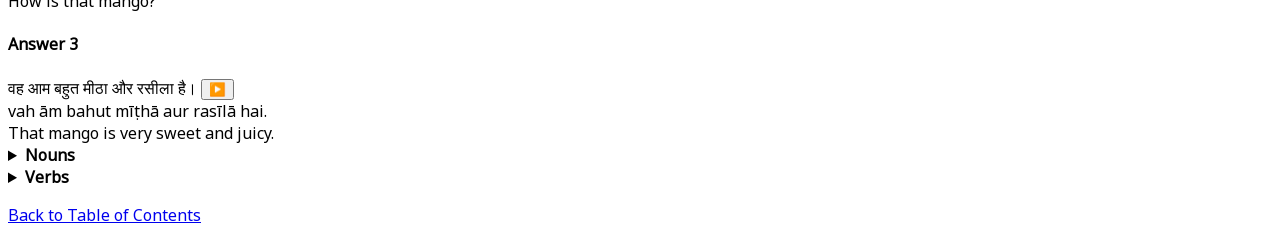
==== commit f1987fc8: "add sentence expansion noun and verb sections" ====
--- a/all-material/index.html
+++ b/all-material/index.html
@@ -366,45 +366,75 @@
                 
                 <div>
                     <h4>Question 1</h4>
-                    <div class="hindi-devanagari">यह लड़का क्या कर रहा है? <button class="audio-btn" onclick="playAudio('sentence-expansion/mangoes-q1.mp3')">▶️</button></div>
+                    <div class="hindi-devanagari">यह लड़का क्या कर रहा है? <button class="audio-btn" onclick="playAudio('sentence-expansion/set01-1-यह_लड़का_क्या_कर_रहा_है.mp3')">▶️</button></div>
                     <div class="hindi-romanized">yah laṛkā kyā kar rahā hai?</div>
                     <div class="hindi-english">What is this boy doing?</div>
                 </div>
                 
                 <div>
                     <h4>Answer 1</h4>
-                    <div class="hindi-devanagari">यह लड़का आम खा रहा है। <button class="audio-btn" onclick="playAudio('sentence-expansion/mangoes-a1.mp3')">▶️</button></div>
+                    <div class="hindi-devanagari">यह लड़का आम खा रहा है। <button class="audio-btn" onclick="playAudio('sentence-expansion/set01-2-यह_लड़का_आम_खा_रहा_है.mp3')">▶️</button></div>
                     <div class="hindi-romanized">yah laṛkā ām khā rahā hai.</div>
                     <div class="hindi-english">This boy is eating mangoes.</div>
                 </div>
                 
                 <div>
                     <h4>Question 2</h4>
-                    <div class="hindi-devanagari">वह लड़का कहाँ आम खा रहा है? <button class="audio-btn" onclick="playAudio('sentence-expansion/mangoes-q2.mp3')">▶️</button></div>
+                    <div class="hindi-devanagari">वह लड़का कहाँ आम खा रहा है? <button class="audio-btn" onclick="playAudio('sentence-expansion/set01-3-वह_लड़का_कहाँ_आम_खा_रहा_है.mp3')">▶️</button></div>
                     <div class="hindi-romanized">vah laṛkā kahāṁ ām khā rahā hai?</div>
                     <div class="hindi-english">Where is that boy eating mangoes?</div>
                 </div>
                 
                 <div>
                     <h4>Answer 2</h4>
-                    <div class="hindi-devanagari">वह लड़का घर में आम खा रहा है। <button class="audio-btn" onclick="playAudio('sentence-expansion/mangoes-a2.mp3')">▶️</button></div>
+                    <div class="hindi-devanagari">वह लड़का घर में आम खा रहा है। <button class="audio-btn" onclick="playAudio('sentence-expansion/set01-4-वह_लड़का_घर_में_आम_खा_रहा_है.mp3')">▶️</button></div>
                     <div class="hindi-romanized">vah laṛkā ghar meṁ ām khā rahā hai.</div>
                     <div class="hindi-english">That boy is eating mangoes at home.</div>
                 </div>
                 
                 <div>
                     <h4>Question 3</h4>
-                    <div class="hindi-devanagari">वे आम कैसे हैं? <button class="audio-btn" onclick="playAudio('sentence-expansion/mangoes-q3.mp3')">▶️</button></div>
-                    <div class="hindi-romanized">ve ām kaise haiṁ?</div>
-                    <div class="hindi-english">How are those mangoes?</div>
+                    <div class="hindi-devanagari">वह आम कैसा है? <button class="audio-btn" onclick="playAudio('sentence-expansion/set01-5-वह_आम_कैसा_है.mp3')">▶️</button></div>
+                    <div class="hindi-romanized">vah ām kaisā hai?</div>
+                    <div class="hindi-english">How is that mango?</div>
                 </div>
                 
                 <div>
                     <h4>Answer 3</h4>
-                    <div class="hindi-devanagari">वे आम बहुत मीठे और रसीले हैं। <button class="audio-btn" onclick="playAudio('sentence-expansion/mangoes-a3.mp3')">▶️</button></div>
-                    <div class="hindi-romanized">ve ām bahut mīṭhe aur rasīle haiṁ.</div>
-                    <div class="hindi-english">Those mangoes are very sweet and juicy.</div>
-                </div>
+                    <div class="hindi-devanagari">वह आम बहुत मीठा और रसीला है। <button class="audio-btn" onclick="playAudio('sentence-expansion/set01-6-वह_आम_बहुत_मीठा_और_रसीला_है.mp3')">▶️</button></div>
+                    <div class="hindi-romanized">vah ām bahut mīṭhā aur rasīlā hai.</div>
+                    <div class="hindi-english">That mango is very sweet and juicy.</div>
+                </div>
+
+                <details>
+                    <summary><strong>Nouns</strong></summary>
+                    <ul>
+                        <li>लड़का – laṛkā – boy</li>
+                        <li>आम – ām – mango</li>
+                        <li>घर – ghar – house/home</li>
+                    </ul>
+                </details>
+
+                <details>
+                    <summary><strong>Verbs</strong></summary>
+                    <ul>
+                        <li>होना – honā – to be
+                            <ul>
+                                <li>है – hai – is/am/are</li>
+                            </ul>
+                        </li>
+                        <li>करना – karnā – to do
+                            <ul>
+                                <li>कर रहा है – kar rahā hai – is doing (continuous, masculine)</li>
+                            </ul>
+                        </li>
+                        <li>खाना – khānā – to eat
+                            <ul>
+                                <li>खा रहा है – khā rahā hai – is eating (continuous, masculine)</li>
+                            </ul>
+                        </li>
+                    </ul>
+                </details>
 
                 <p><a href="#table-of-contents">Back to Table of Contents</a></p>
             </section>
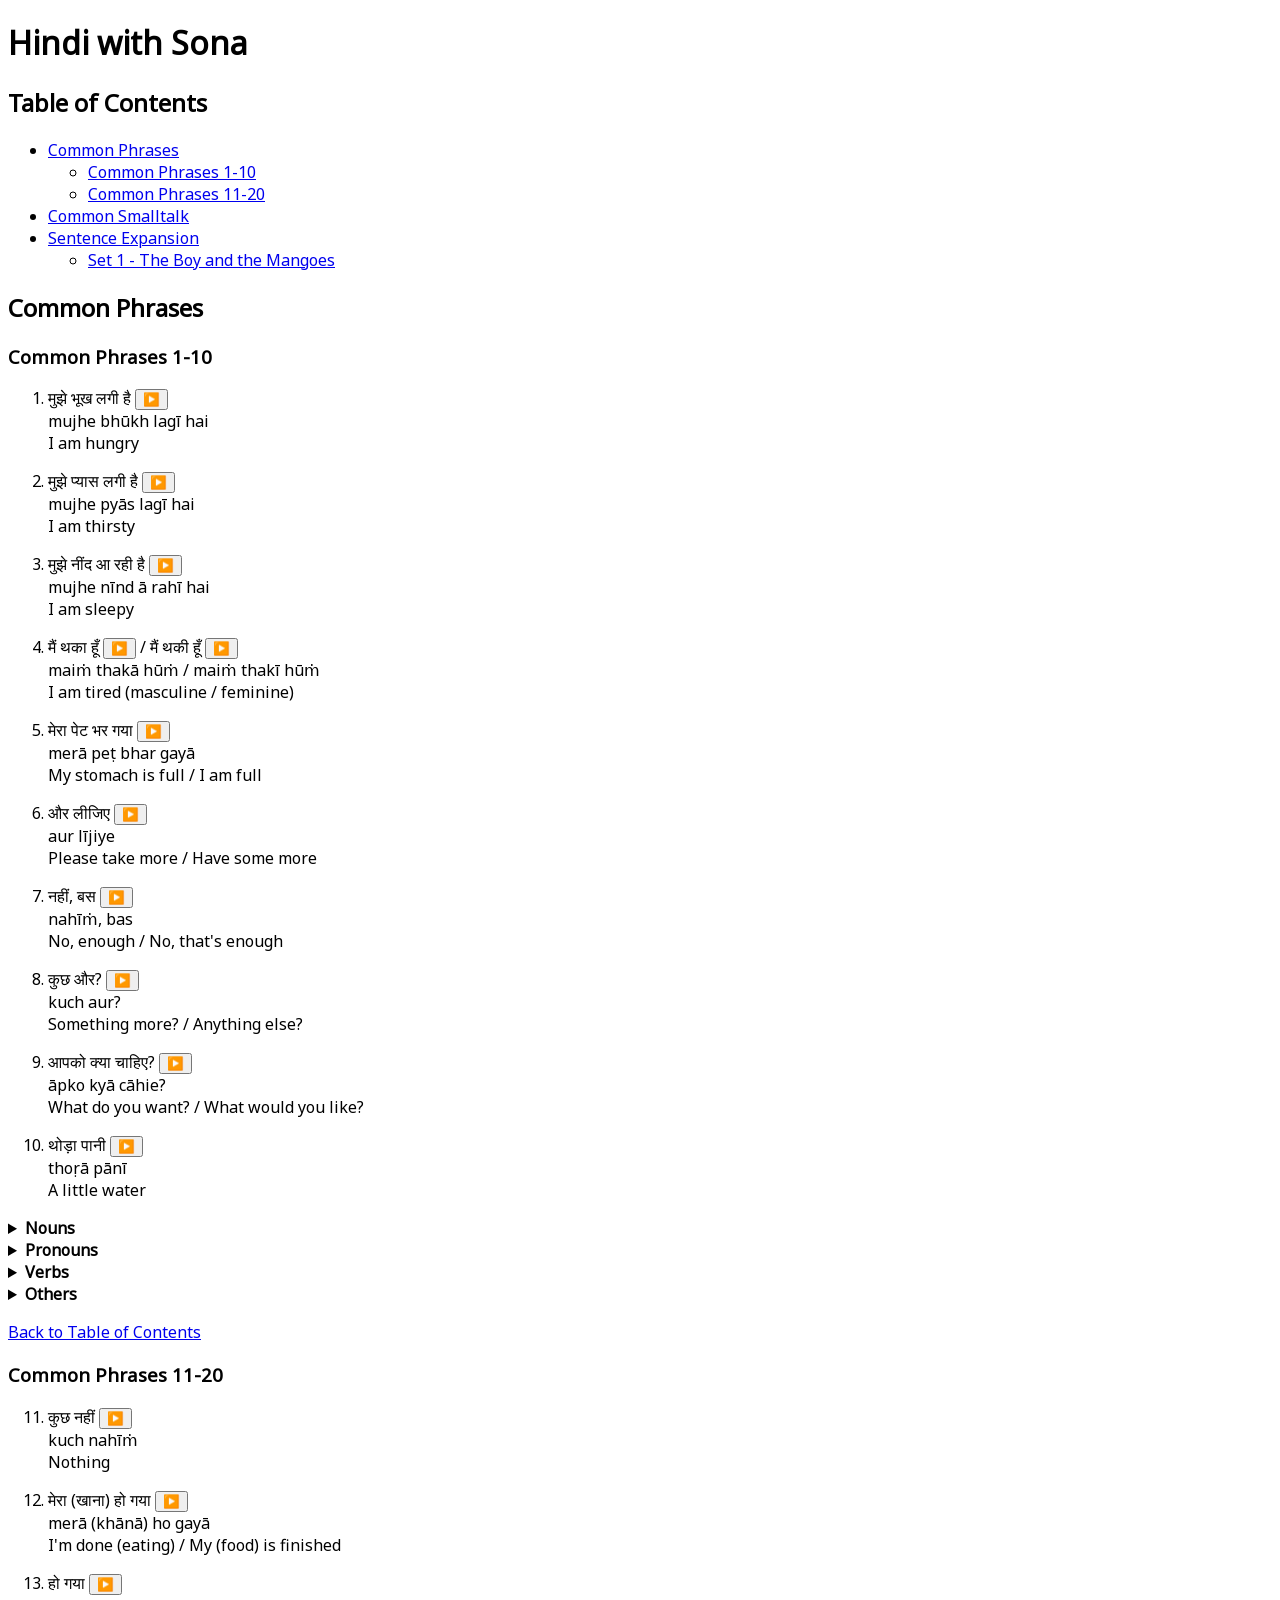
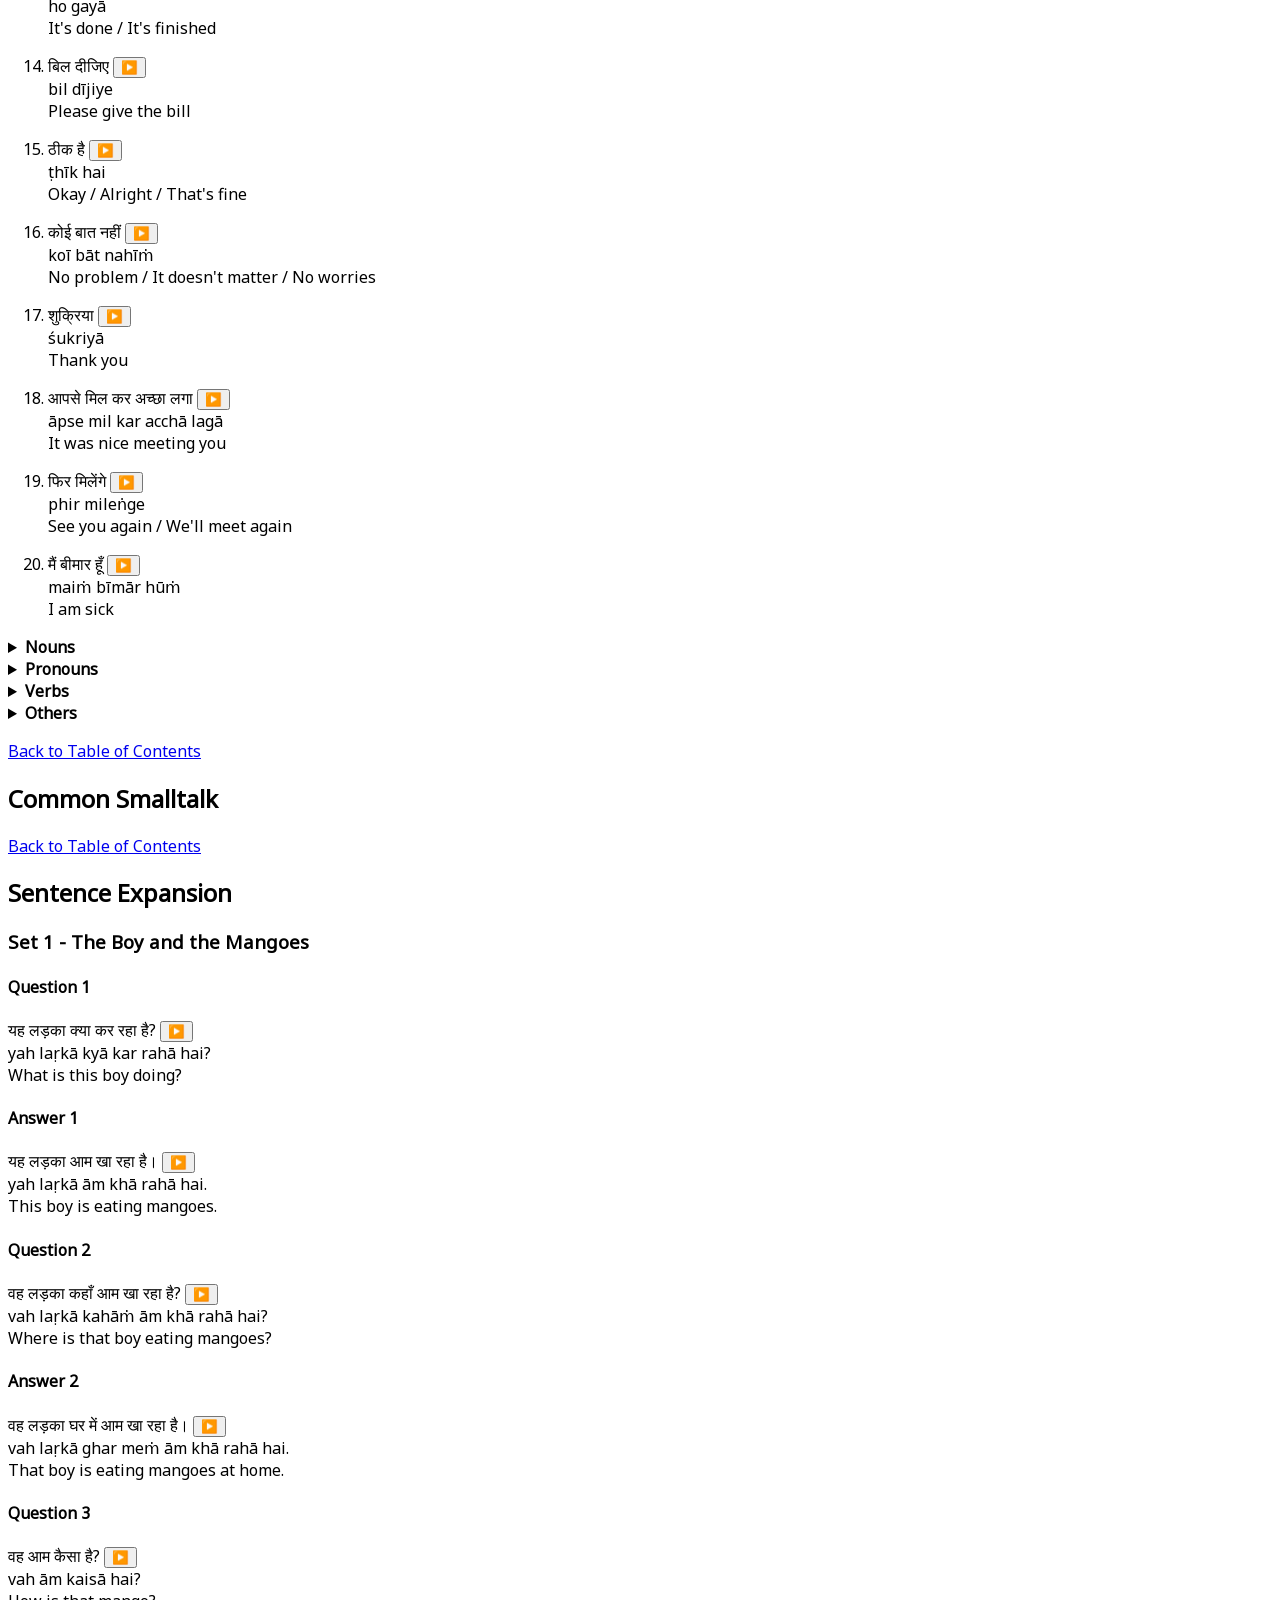
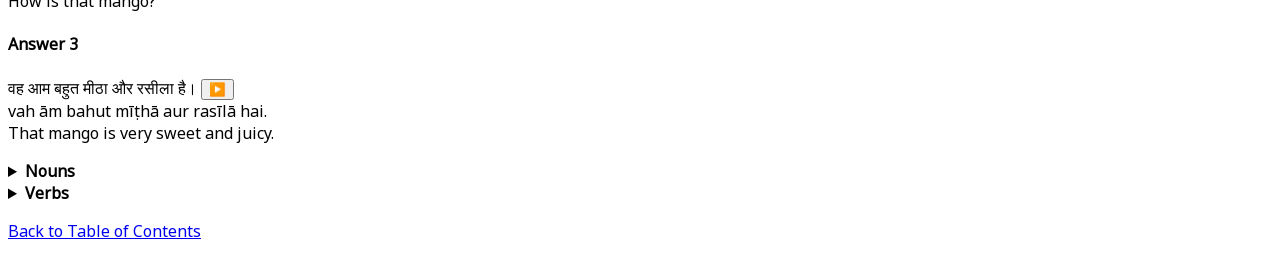
==== commit 9ff33aad: "fix styling" ====
--- a/all-material/index.html
+++ b/all-material/index.html
@@ -364,46 +364,48 @@
             <section id="sentence-expansion-set-01">
                 <h3>Set 1 - The Boy and the Mangoes</h3>
                 
-                <div>
-                    <h4>Question 1</h4>
-                    <div class="hindi-devanagari">यह लड़का क्या कर रहा है? <button class="audio-btn" onclick="playAudio('sentence-expansion/set01-1-यह_लड़का_क्या_कर_रहा_है.mp3')">▶️</button></div>
-                    <div class="hindi-romanized">yah laṛkā kyā kar rahā hai?</div>
-                    <div class="hindi-english">What is this boy doing?</div>
-                </div>
-                
-                <div>
-                    <h4>Answer 1</h4>
-                    <div class="hindi-devanagari">यह लड़का आम खा रहा है। <button class="audio-btn" onclick="playAudio('sentence-expansion/set01-2-यह_लड़का_आम_खा_रहा_है.mp3')">▶️</button></div>
-                    <div class="hindi-romanized">yah laṛkā ām khā rahā hai.</div>
-                    <div class="hindi-english">This boy is eating mangoes.</div>
-                </div>
-                
-                <div>
-                    <h4>Question 2</h4>
-                    <div class="hindi-devanagari">वह लड़का कहाँ आम खा रहा है? <button class="audio-btn" onclick="playAudio('sentence-expansion/set01-3-वह_लड़का_कहाँ_आम_खा_रहा_है.mp3')">▶️</button></div>
-                    <div class="hindi-romanized">vah laṛkā kahāṁ ām khā rahā hai?</div>
-                    <div class="hindi-english">Where is that boy eating mangoes?</div>
-                </div>
-                
-                <div>
-                    <h4>Answer 2</h4>
-                    <div class="hindi-devanagari">वह लड़का घर में आम खा रहा है। <button class="audio-btn" onclick="playAudio('sentence-expansion/set01-4-वह_लड़का_घर_में_आम_खा_रहा_है.mp3')">▶️</button></div>
-                    <div class="hindi-romanized">vah laṛkā ghar meṁ ām khā rahā hai.</div>
-                    <div class="hindi-english">That boy is eating mangoes at home.</div>
-                </div>
-                
-                <div>
-                    <h4>Question 3</h4>
-                    <div class="hindi-devanagari">वह आम कैसा है? <button class="audio-btn" onclick="playAudio('sentence-expansion/set01-5-वह_आम_कैसा_है.mp3')">▶️</button></div>
-                    <div class="hindi-romanized">vah ām kaisā hai?</div>
-                    <div class="hindi-english">How is that mango?</div>
-                </div>
-                
-                <div>
-                    <h4>Answer 3</h4>
-                    <div class="hindi-devanagari">वह आम बहुत मीठा और रसीला है। <button class="audio-btn" onclick="playAudio('sentence-expansion/set01-6-वह_आम_बहुत_मीठा_और_रसीला_है.mp3')">▶️</button></div>
-                    <div class="hindi-romanized">vah ām bahut mīṭhā aur rasīlā hai.</div>
-                    <div class="hindi-english">That mango is very sweet and juicy.</div>
+                <div class="qa-section">
+                    <div>
+                        <h4>Question 1</h4>
+                        <div class="hindi-devanagari">यह लड़का क्या कर रहा है? <button class="audio-btn" onclick="playAudio('sentence-expansion/set01-1-यह_लड़का_क्या_कर_रहा_है.mp3')">▶️</button></div>
+                        <div class="hindi-romanized">yah laṛkā kyā kar rahā hai?</div>
+                        <div class="hindi-english">What is this boy doing?</div>
+                    </div>
+                    
+                    <div>
+                        <h4>Answer 1</h4>
+                        <div class="hindi-devanagari">यह लड़का आम खा रहा है। <button class="audio-btn" onclick="playAudio('sentence-expansion/set01-2-यह_लड़का_आम_खा_रहा_है.mp3')">▶️</button></div>
+                        <div class="hindi-romanized">yah laṛkā ām khā rahā hai.</div>
+                        <div class="hindi-english">This boy is eating mangoes.</div>
+                    </div>
+                    
+                    <div>
+                        <h4>Question 2</h4>
+                        <div class="hindi-devanagari">वह लड़का कहाँ आम खा रहा है? <button class="audio-btn" onclick="playAudio('sentence-expansion/set01-3-वह_लड़का_कहाँ_आम_खा_रहा_है.mp3')">▶️</button></div>
+                        <div class="hindi-romanized">vah laṛkā kahāṁ ām khā rahā hai?</div>
+                        <div class="hindi-english">Where is that boy eating mangoes?</div>
+                    </div>
+                    
+                    <div>
+                        <h4>Answer 2</h4>
+                        <div class="hindi-devanagari">वह लड़का घर में आम खा रहा है। <button class="audio-btn" onclick="playAudio('sentence-expansion/set01-4-वह_लड़का_घर_में_आम_खा_रहा_है.mp3')">▶️</button></div>
+                        <div class="hindi-romanized">vah laṛkā ghar meṁ ām khā rahā hai.</div>
+                        <div class="hindi-english">That boy is eating mangoes at home.</div>
+                    </div>
+                    
+                    <div>
+                        <h4>Question 3</h4>
+                        <div class="hindi-devanagari">वह आम कैसा है? <button class="audio-btn" onclick="playAudio('sentence-expansion/set01-5-वह_आम_कैसा_है.mp3')">▶️</button></div>
+                        <div class="hindi-romanized">vah ām kaisā hai?</div>
+                        <div class="hindi-english">How is that mango?</div>
+                    </div>
+                    
+                    <div>
+                        <h4>Answer 3</h4>
+                        <div class="hindi-devanagari">वह आम बहुत मीठा और रसीला है। <button class="audio-btn" onclick="playAudio('sentence-expansion/set01-6-वह_आम_बहुत_मीठा_और_रसीला_है.mp3')">▶️</button></div>
+                        <div class="hindi-romanized">vah ām bahut mīṭhā aur rasīlā hai.</div>
+                        <div class="hindi-english">That mango is very sweet and juicy.</div>
+                    </div>
                 </div>
 
                 <details>
--- a/all-material/styles.css
+++ b/all-material/styles.css
@@ -13,3 +13,7 @@
 .spaced-list li {
     margin-bottom: 1rem;
 }
+
+.qa-section {
+    margin-bottom: 1rem;
+}
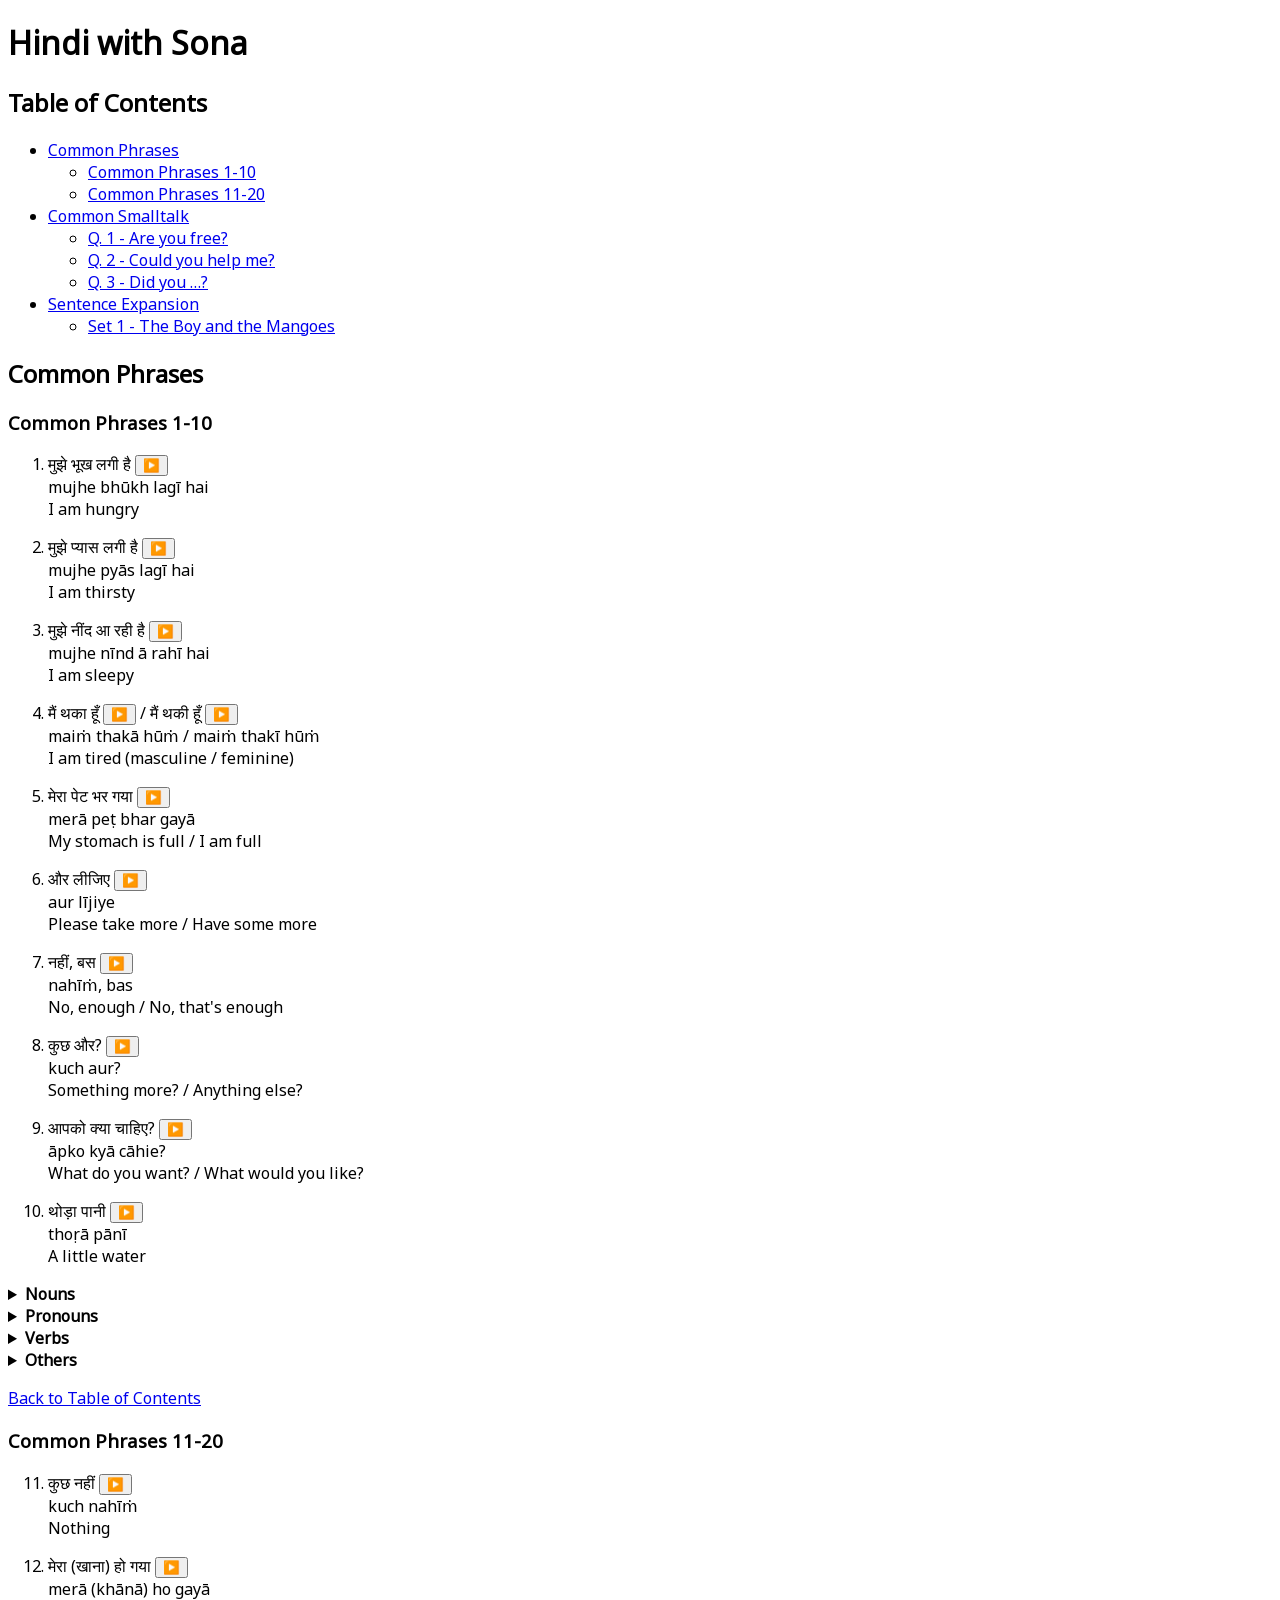
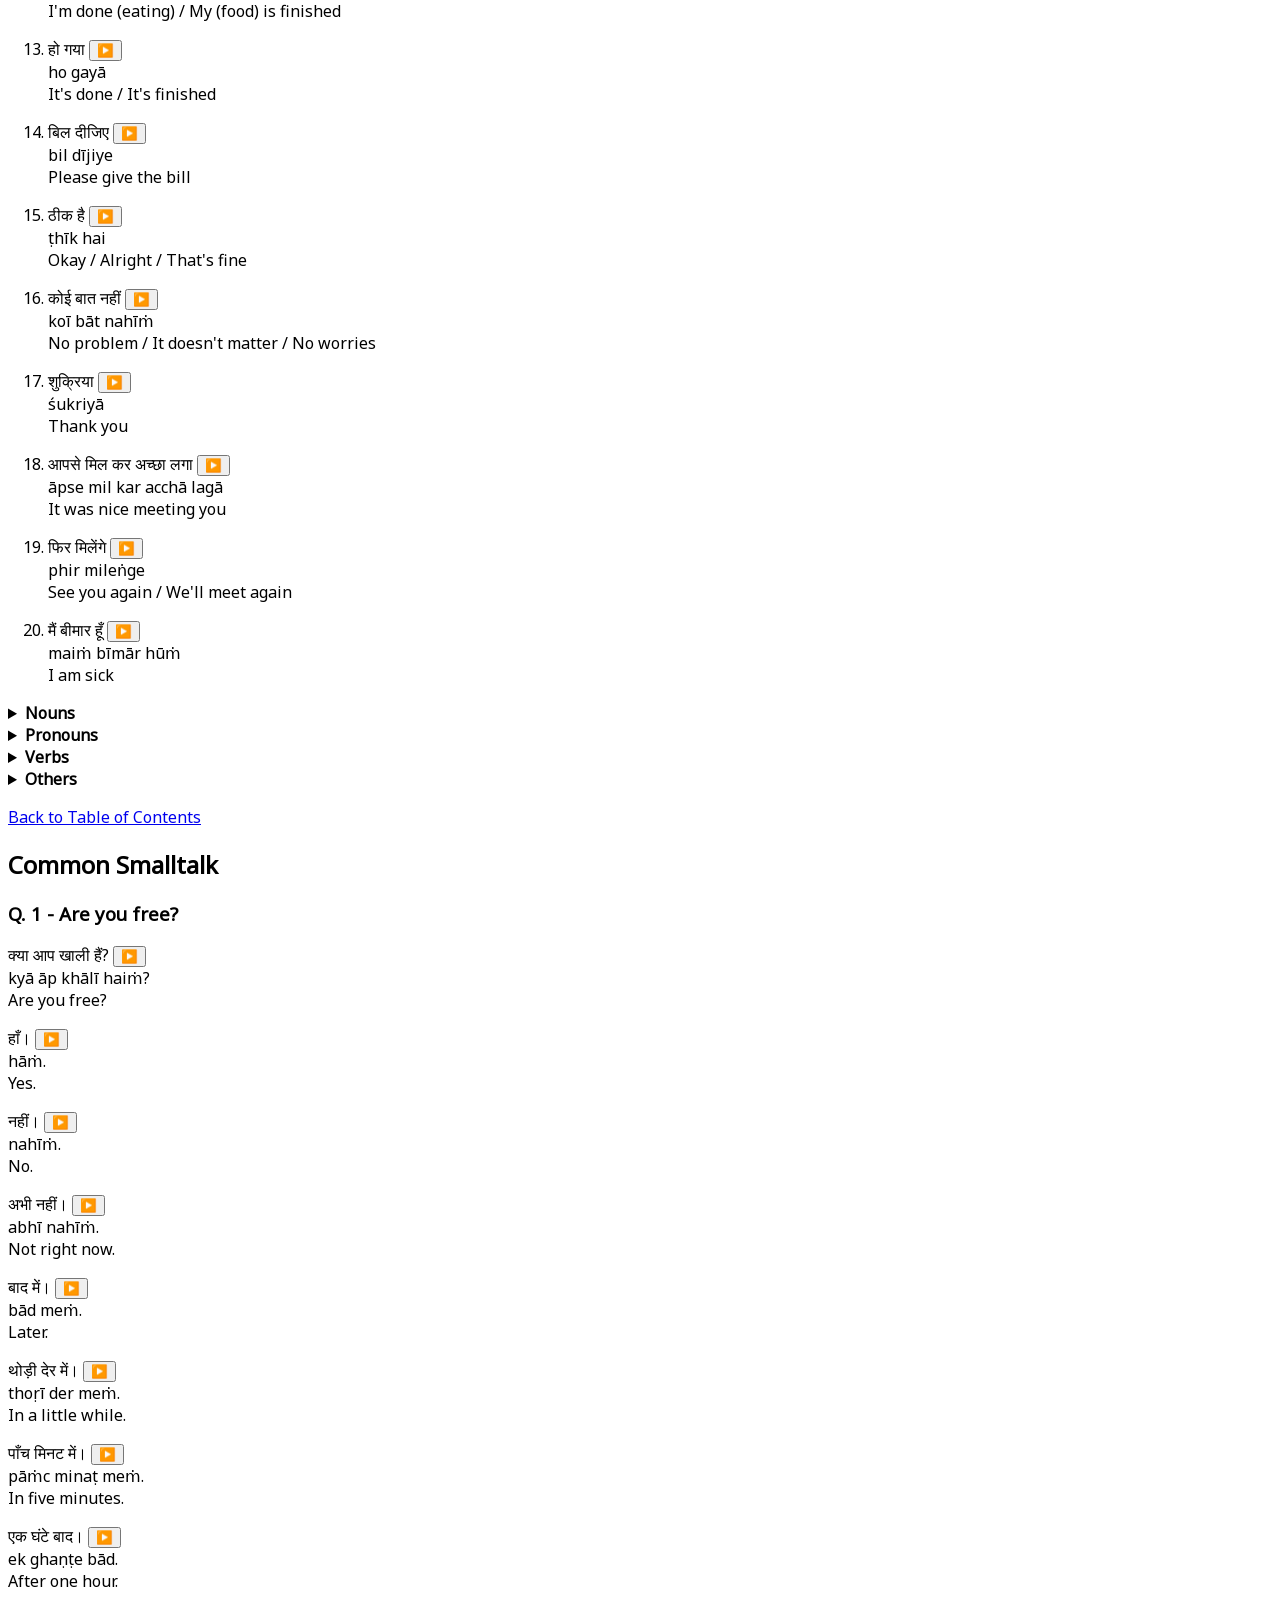
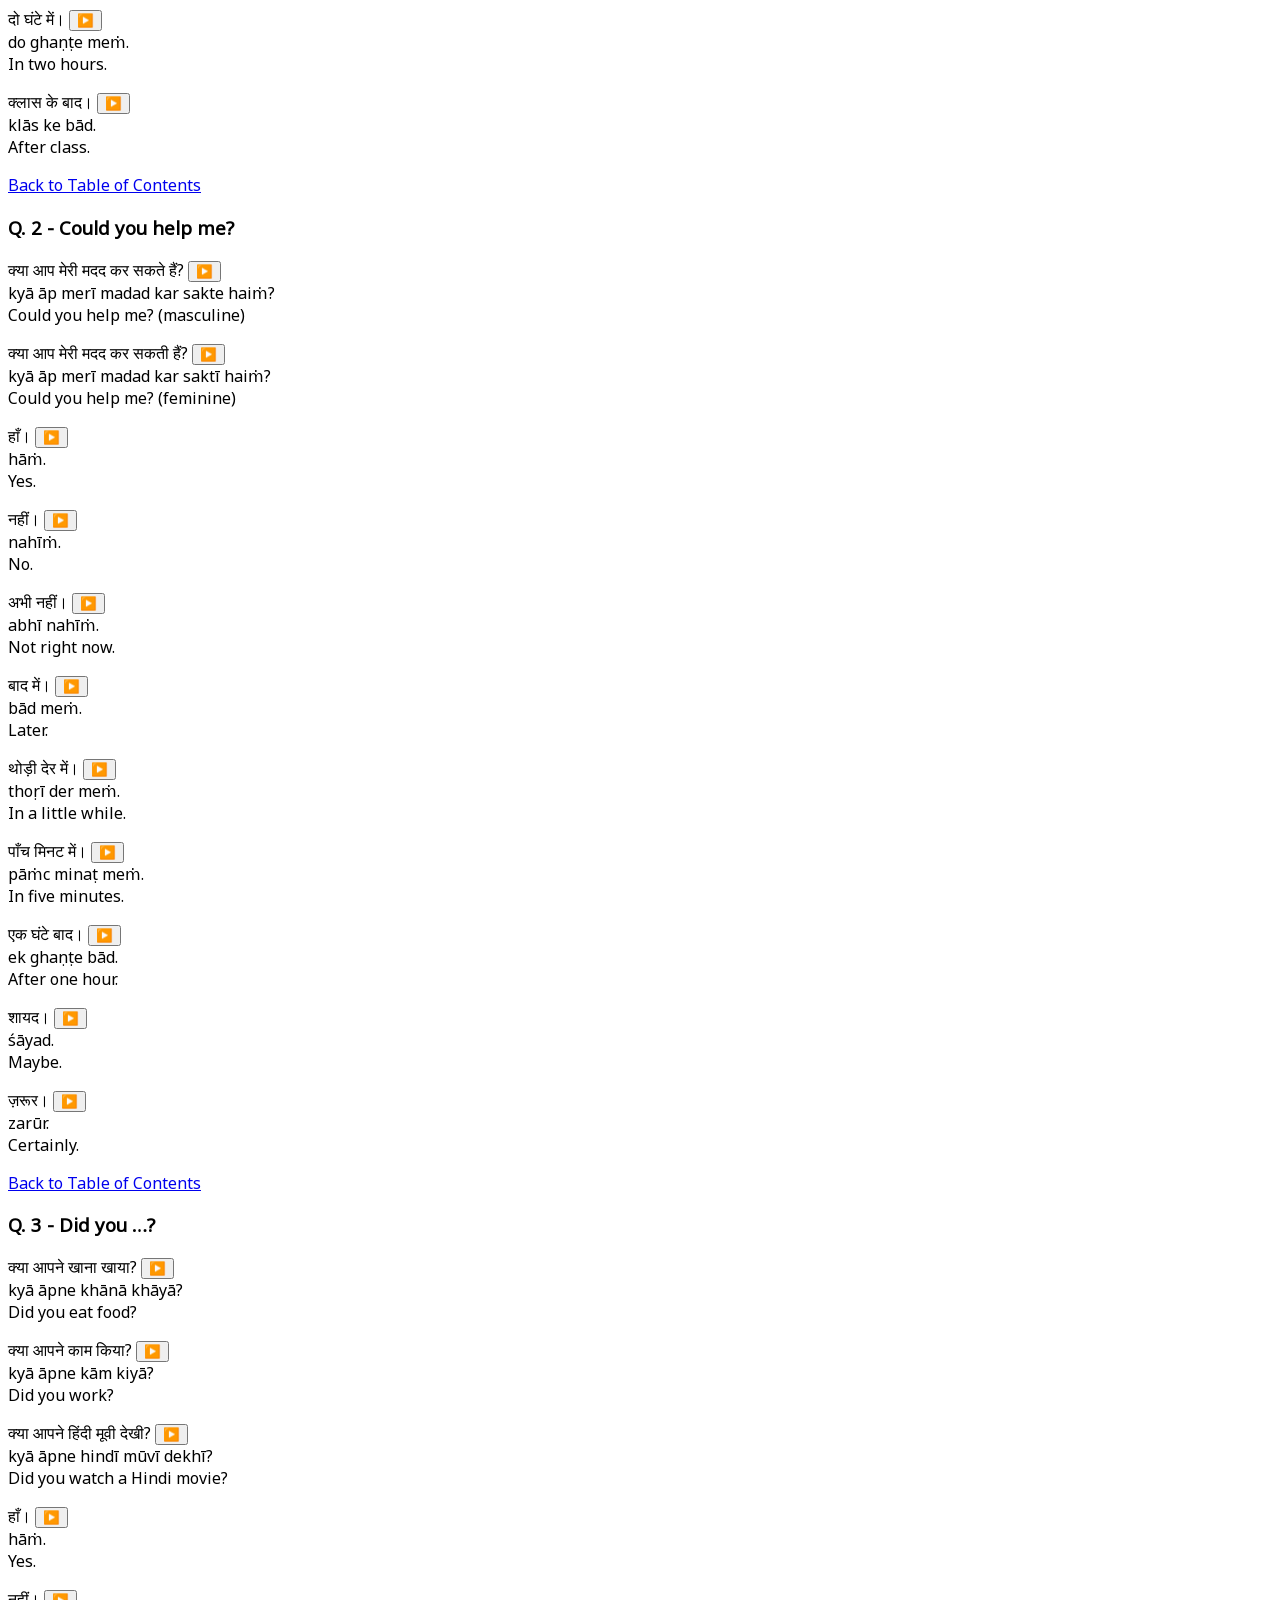
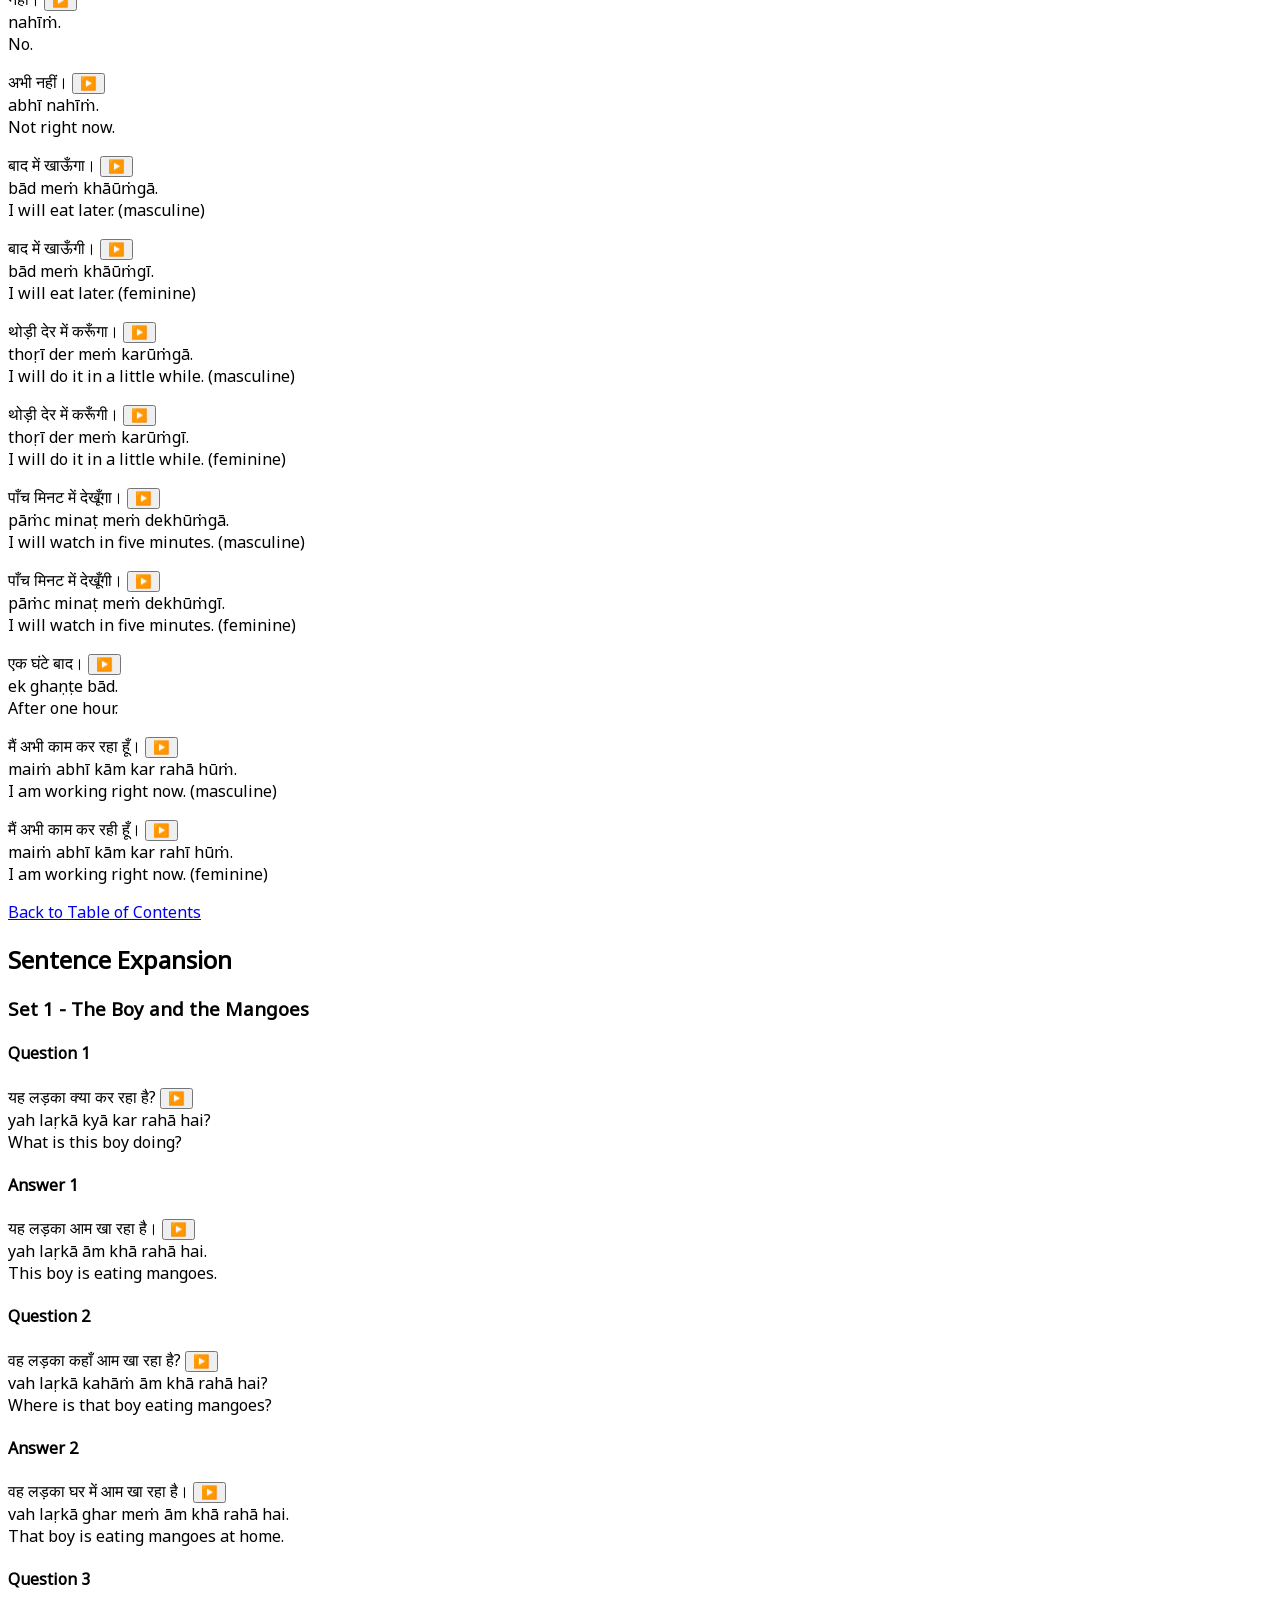
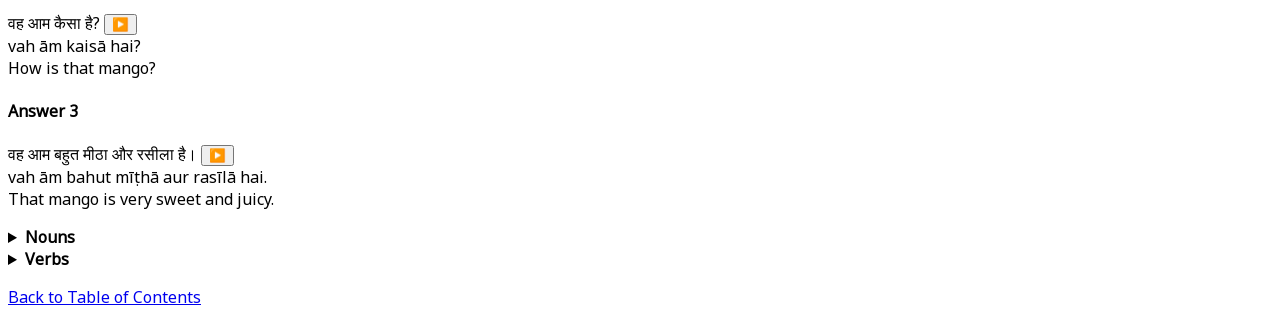
==== commit b33e968e: "added yes-no questions 1 to 3" ====
--- a/all-material/index.html
+++ b/all-material/index.html
@@ -55,7 +55,13 @@
                     <li><a href="#common-phrases-11-20">Common Phrases 11-20</a></li>
                 </ul>
             </li>
-            <li><a href="#common-smalltalk">Common Smalltalk</a></li>
+            <li><a href="#common-smalltalk">Common Smalltalk</a>
+                <ul>
+                    <li><a href="#common-smalltalk-q1">Q. 1 - Are you free?</a></li>
+                    <li><a href="#common-smalltalk-q2">Q. 2 - Could you help me?</a></li>
+                    <li><a href="#common-smalltalk-q3">Q. 3 - Did you …?</a></li>
+                </ul>
+            </li>
             <li><a href="#sentence-expansion">Sentence Expansion</a>
                 <ul>
                     <li><a href="#sentence-expansion-set-01">Set 1 - The Boy and the Mangoes</a></li>
@@ -354,8 +360,240 @@
         
         <section id="common-smalltalk">
             <h2>Common Smalltalk</h2>
-            <!-- Content for common smalltalk will go here -->
-            <p><a href="#table-of-contents">Back to Table of Contents</a></p>
+            
+            <section id="common-smalltalk-q1">
+                <h3>Q. 1 - Are you free?</h3>
+                <div class="qa-section">
+                    <div class="sentence-item">
+                        <div class="hindi-devanagari">क्या आप खाली हैं? <button class="audio-btn" onclick="playAudio('common-smalltalk/q1-01-क्या_आप_खाली_हैं.mp3')">▶️</button></div>
+                        <div class="hindi-romanized">kyā āp khālī haiṁ?</div>
+                        <div class="hindi-english">Are you free?</div>
+                    </div>
+                    
+                    <div class="sentence-item">
+                        <div class="hindi-devanagari">हाँ। <button class="audio-btn" onclick="playAudio('common-smalltalk/q1-02-हाँ.mp3')">▶️</button></div>
+                        <div class="hindi-romanized">hāṁ.</div>
+                        <div class="hindi-english">Yes.</div>
+                    </div>
+                    
+                    <div class="sentence-item">
+                        <div class="hindi-devanagari">नहीं। <button class="audio-btn" onclick="playAudio('common-smalltalk/q1-03-नहीं.mp3')">▶️</button></div>
+                        <div class="hindi-romanized">nahīṁ.</div>
+                        <div class="hindi-english">No.</div>
+                    </div>
+                    
+                    <div class="sentence-item">
+                        <div class="hindi-devanagari">अभी नहीं। <button class="audio-btn" onclick="playAudio('common-smalltalk/q1-04-अभी_नहीं.mp3')">▶️</button></div>
+                        <div class="hindi-romanized">abhī nahīṁ.</div>
+                        <div class="hindi-english">Not right now.</div>
+                    </div>
+                    
+                    <div class="sentence-item">
+                        <div class="hindi-devanagari">बाद में। <button class="audio-btn" onclick="playAudio('common-smalltalk/q1-05-बाद_में.mp3')">▶️</button></div>
+                        <div class="hindi-romanized">bād meṁ.</div>
+                        <div class="hindi-english">Later.</div>
+                    </div>
+                    
+                    <div class="sentence-item">
+                        <div class="hindi-devanagari">थोड़ी देर में। <button class="audio-btn" onclick="playAudio('common-smalltalk/q1-06-थोड़ी_देर_में.mp3')">▶️</button></div>
+                        <div class="hindi-romanized">thoṛī der meṁ.</div>
+                        <div class="hindi-english">In a little while.</div>
+                    </div>
+                    
+                    <div class="sentence-item">
+                        <div class="hindi-devanagari">पाँच मिनट में। <button class="audio-btn" onclick="playAudio('common-smalltalk/q1-07-पाँच_मिनट_में.mp3')">▶️</button></div>
+                        <div class="hindi-romanized">pāṁc minaṭ meṁ.</div>
+                        <div class="hindi-english">In five minutes.</div>
+                    </div>
+                    
+                    <div class="sentence-item">
+                        <div class="hindi-devanagari">एक घंटे बाद। <button class="audio-btn" onclick="playAudio('common-smalltalk/q1-08-एक_घंटे_बाद.mp3')">▶️</button></div>
+                        <div class="hindi-romanized">ek ghaṇṭe bād.</div>
+                        <div class="hindi-english">After one hour.</div>
+                    </div>
+                    
+                    <div class="sentence-item">
+                        <div class="hindi-devanagari">दो घंटे में। <button class="audio-btn" onclick="playAudio('common-smalltalk/q1-09-दो_घंटे_में.mp3')">▶️</button></div>
+                        <div class="hindi-romanized">do ghaṇṭe meṁ.</div>
+                        <div class="hindi-english">In two hours.</div>
+                    </div>
+                    
+                    <div class="sentence-item">
+                        <div class="hindi-devanagari">क्लास के बाद। <button class="audio-btn" onclick="playAudio('common-smalltalk/q1-10-क्लास_के_बाद.mp3')">▶️</button></div>
+                        <div class="hindi-romanized">klās ke bād.</div>
+                        <div class="hindi-english">After class.</div>
+                    </div>
+                </div>
+                <p><a href="#table-of-contents">Back to Table of Contents</a></p>
+            </section>
+            
+            <section id="common-smalltalk-q2">
+                <h3>Q. 2 - Could you help me?</h3>
+                <div class="qa-section">
+                    <div class="sentence-item">
+                        <div class="hindi-devanagari">क्या आप मेरी मदद कर सकते हैं? <button class="audio-btn" onclick="playAudio('common-smalltalk/q2-01-क्या_आप_मेरी_मदद_कर_सकते_हैं.mp3')">▶️</button></div>
+                        <div class="hindi-romanized">kyā āp merī madad kar sakte haiṁ?</div>
+                        <div class="hindi-english">Could you help me? (masculine)</div>
+                    </div>
+                    
+                    <div class="sentence-item">
+                        <div class="hindi-devanagari">क्या आप मेरी मदद कर सकती हैं? <button class="audio-btn" onclick="playAudio('common-smalltalk/q2-02-क्या_आप_मेरी_मदद_कर_सकती_हैं.mp3')">▶️</button></div>
+                        <div class="hindi-romanized">kyā āp merī madad kar saktī haiṁ?</div>
+                        <div class="hindi-english">Could you help me? (feminine)</div>
+                    </div>
+                    
+                    <div class="sentence-item">
+                        <div class="hindi-devanagari">हाँ। <button class="audio-btn" onclick="playAudio('common-smalltalk/q2-03-हाँ.mp3')">▶️</button></div>
+                        <div class="hindi-romanized">hāṁ.</div>
+                        <div class="hindi-english">Yes.</div>
+                    </div>
+                    
+                    <div class="sentence-item">
+                        <div class="hindi-devanagari">नहीं। <button class="audio-btn" onclick="playAudio('common-smalltalk/q2-04-नहीं.mp3')">▶️</button></div>
+                        <div class="hindi-romanized">nahīṁ.</div>
+                        <div class="hindi-english">No.</div>
+                    </div>
+                    
+                    <div class="sentence-item">
+                        <div class="hindi-devanagari">अभी नहीं। <button class="audio-btn" onclick="playAudio('common-smalltalk/q2-05-अभी_नहीं.mp3')">▶️</button></div>
+                        <div class="hindi-romanized">abhī nahīṁ.</div>
+                        <div class="hindi-english">Not right now.</div>
+                    </div>
+                    
+                    <div class="sentence-item">
+                        <div class="hindi-devanagari">बाद में। <button class="audio-btn" onclick="playAudio('common-smalltalk/q2-06-बाद_में.mp3')">▶️</button></div>
+                        <div class="hindi-romanized">bād meṁ.</div>
+                        <div class="hindi-english">Later.</div>
+                    </div>
+                    
+                    <div class="sentence-item">
+                        <div class="hindi-devanagari">थोड़ी देर में। <button class="audio-btn" onclick="playAudio('common-smalltalk/q2-07-थोड़ी_देर_में.mp3')">▶️</button></div>
+                        <div class="hindi-romanized">thoṛī der meṁ.</div>
+                        <div class="hindi-english">In a little while.</div>
+                    </div>
+                    
+                    <div class="sentence-item">
+                        <div class="hindi-devanagari">पाँच मिनट में। <button class="audio-btn" onclick="playAudio('common-smalltalk/q2-08-पाँच_मिनट_में.mp3')">▶️</button></div>
+                        <div class="hindi-romanized">pāṁc minaṭ meṁ.</div>
+                        <div class="hindi-english">In five minutes.</div>
+                    </div>
+                    
+                    <div class="sentence-item">
+                        <div class="hindi-devanagari">एक घंटे बाद। <button class="audio-btn" onclick="playAudio('common-smalltalk/q2-09-एक_घंटे_बाद.mp3')">▶️</button></div>
+                        <div class="hindi-romanized">ek ghaṇṭe bād.</div>
+                        <div class="hindi-english">After one hour.</div>
+                    </div>
+                    
+                    <div class="sentence-item">
+                        <div class="hindi-devanagari">शायद। <button class="audio-btn" onclick="playAudio('common-smalltalk/q2-10-शायद.mp3')">▶️</button></div>
+                        <div class="hindi-romanized">śāyad.</div>
+                        <div class="hindi-english">Maybe.</div>
+                    </div>
+                    
+                    <div class="sentence-item">
+                        <div class="hindi-devanagari">ज़रूर। <button class="audio-btn" onclick="playAudio('common-smalltalk/q2-11-ज़रूर.mp3')">▶️</button></div>
+                        <div class="hindi-romanized">zarūr.</div>
+                        <div class="hindi-english">Certainly.</div>
+                    </div>
+                </div>
+                <p><a href="#table-of-contents">Back to Table of Contents</a></p>
+            </section>
+            
+            <section id="common-smalltalk-q3">
+                <h3>Q. 3 - Did you …?</h3>
+                <div class="qa-section">
+                    <div class="sentence-item">
+                        <div class="hindi-devanagari">क्या आपने खाना खाया? <button class="audio-btn" onclick="playAudio('common-smalltalk/q3-01-क्या_आपने_खाना_खाया.mp3')">▶️</button></div>
+                        <div class="hindi-romanized">kyā āpne khānā khāyā?</div>
+                        <div class="hindi-english">Did you eat food?</div>
+                    </div>
+                    
+                    <div class="sentence-item">
+                        <div class="hindi-devanagari">क्या आपने काम किया? <button class="audio-btn" onclick="playAudio('common-smalltalk/q3-02-क्या_आपने_काम_किया.mp3')">▶️</button></div>
+                        <div class="hindi-romanized">kyā āpne kām kiyā?</div>
+                        <div class="hindi-english">Did you work?</div>
+                    </div>
+                    
+                    <div class="sentence-item">
+                        <div class="hindi-devanagari">क्या आपने हिंदी मूवी देखी? <button class="audio-btn" onclick="playAudio('common-smalltalk/q3-03-क्या_आपने_हिंदी_मूवी_देखी.mp3')">▶️</button></div>
+                        <div class="hindi-romanized">kyā āpne hindī mūvī dekhī?</div>
+                        <div class="hindi-english">Did you watch a Hindi movie?</div>
+                    </div>
+                    
+                    <div class="sentence-item">
+                        <div class="hindi-devanagari">हाँ। <button class="audio-btn" onclick="playAudio('common-smalltalk/q3-04-हाँ.mp3')">▶️</button></div>
+                        <div class="hindi-romanized">hāṁ.</div>
+                        <div class="hindi-english">Yes.</div>
+                    </div>
+                    
+                    <div class="sentence-item">
+                        <div class="hindi-devanagari">नहीं। <button class="audio-btn" onclick="playAudio('common-smalltalk/q3-05-नहीं.mp3')">▶️</button></div>
+                        <div class="hindi-romanized">nahīṁ.</div>
+                        <div class="hindi-english">No.</div>
+                    </div>
+                    
+                    <div class="sentence-item">
+                        <div class="hindi-devanagari">अभी नहीं। <button class="audio-btn" onclick="playAudio('common-smalltalk/q3-06-अभी_नहीं.mp3')">▶️</button></div>
+                        <div class="hindi-romanized">abhī nahīṁ.</div>
+                        <div class="hindi-english">Not right now.</div>
+                    </div>
+                    
+                    <div class="sentence-item">
+                        <div class="hindi-devanagari">बाद में खाऊँगा। <button class="audio-btn" onclick="playAudio('common-smalltalk/q3-07-बाद_में_खाऊँगा.mp3')">▶️</button></div>
+                        <div class="hindi-romanized">bād meṁ khāūṁgā.</div>
+                        <div class="hindi-english">I will eat later. (masculine)</div>
+                    </div>
+                    
+                    <div class="sentence-item">
+                        <div class="hindi-devanagari">बाद में खाऊँगी। <button class="audio-btn" onclick="playAudio('common-smalltalk/q3-08-बाद_में_खाऊँगी.mp3')">▶️</button></div>
+                        <div class="hindi-romanized">bād meṁ khāūṁgī.</div>
+                        <div class="hindi-english">I will eat later. (feminine)</div>
+                    </div>
+                    
+                    <div class="sentence-item">
+                        <div class="hindi-devanagari">थोड़ी देर में करूँगा। <button class="audio-btn" onclick="playAudio('common-smalltalk/q3-09-थोड़ी_देर_में_करूँगा.mp3')">▶️</button></div>
+                        <div class="hindi-romanized">thoṛī der meṁ karūṁgā.</div>
+                        <div class="hindi-english">I will do it in a little while. (masculine)</div>
+                    </div>
+                    
+                    <div class="sentence-item">
+                        <div class="hindi-devanagari">थोड़ी देर में करूँगी। <button class="audio-btn" onclick="playAudio('common-smalltalk/q3-10-थोड़ी_देर_में_करूँगी.mp3')">▶️</button></div>
+                        <div class="hindi-romanized">thoṛī der meṁ karūṁgī.</div>
+                        <div class="hindi-english">I will do it in a little while. (feminine)</div>
+                    </div>
+                    
+                    <div class="sentence-item">
+                        <div class="hindi-devanagari">पाँच मिनट में देखूँगा। <button class="audio-btn" onclick="playAudio('common-smalltalk/q3-11-पाँच_मिनट_में_देखूँगा.mp3')">▶️</button></div>
+                        <div class="hindi-romanized">pāṁc minaṭ meṁ dekhūṁgā.</div>
+                        <div class="hindi-english">I will watch in five minutes. (masculine)</div>
+                    </div>
+                    
+                    <div class="sentence-item">
+                        <div class="hindi-devanagari">पाँच मिनट में देखूँगी। <button class="audio-btn" onclick="playAudio('common-smalltalk/q3-12-पाँच_मिनट_में_देखूँगी.mp3')">▶️</button></div>
+                        <div class="hindi-romanized">pāṁc minaṭ meṁ dekhūṁgī.</div>
+                        <div class="hindi-english">I will watch in five minutes. (feminine)</div>
+                    </div>
+                    
+                    <div class="sentence-item">
+                        <div class="hindi-devanagari">एक घंटे बाद। <button class="audio-btn" onclick="playAudio('common-smalltalk/q3-13-एक_घंटे_बाद.mp3')">▶️</button></div>
+                        <div class="hindi-romanized">ek ghaṇṭe bād.</div>
+                        <div class="hindi-english">After one hour.</div>
+                    </div>
+                    
+                    <div class="sentence-item">
+                        <div class="hindi-devanagari">मैं अभी काम कर रहा हूँ। <button class="audio-btn" onclick="playAudio('common-smalltalk/q3-14-मैं_अभी_काम_कर_रहा_हूँ.mp3')">▶️</button></div>
+                        <div class="hindi-romanized">maiṁ abhī kām kar rahā hūṁ.</div>
+                        <div class="hindi-english">I am working right now. (masculine)</div>
+                    </div>
+                    
+                    <div class="sentence-item">
+                        <div class="hindi-devanagari">मैं अभी काम कर रही हूँ। <button class="audio-btn" onclick="playAudio('common-smalltalk/q3-15-मैं_अभी_काम_कर_रही_हूँ.mp3')">▶️</button></div>
+                        <div class="hindi-romanized">maiṁ abhī kām kar rahī hūṁ.</div>
+                        <div class="hindi-english">I am working right now. (feminine)</div>
+                    </div>
+                </div>
+                <p><a href="#table-of-contents">Back to Table of Contents</a></p>
+            </section>
         </section>
         
         <section id="sentence-expansion">
--- a/all-material/styles.css
+++ b/all-material/styles.css
@@ -17,3 +17,7 @@
 .qa-section {
     margin-bottom: 1rem;
 }
+
+.sentence-item {
+    margin-bottom: 1rem;
+}
